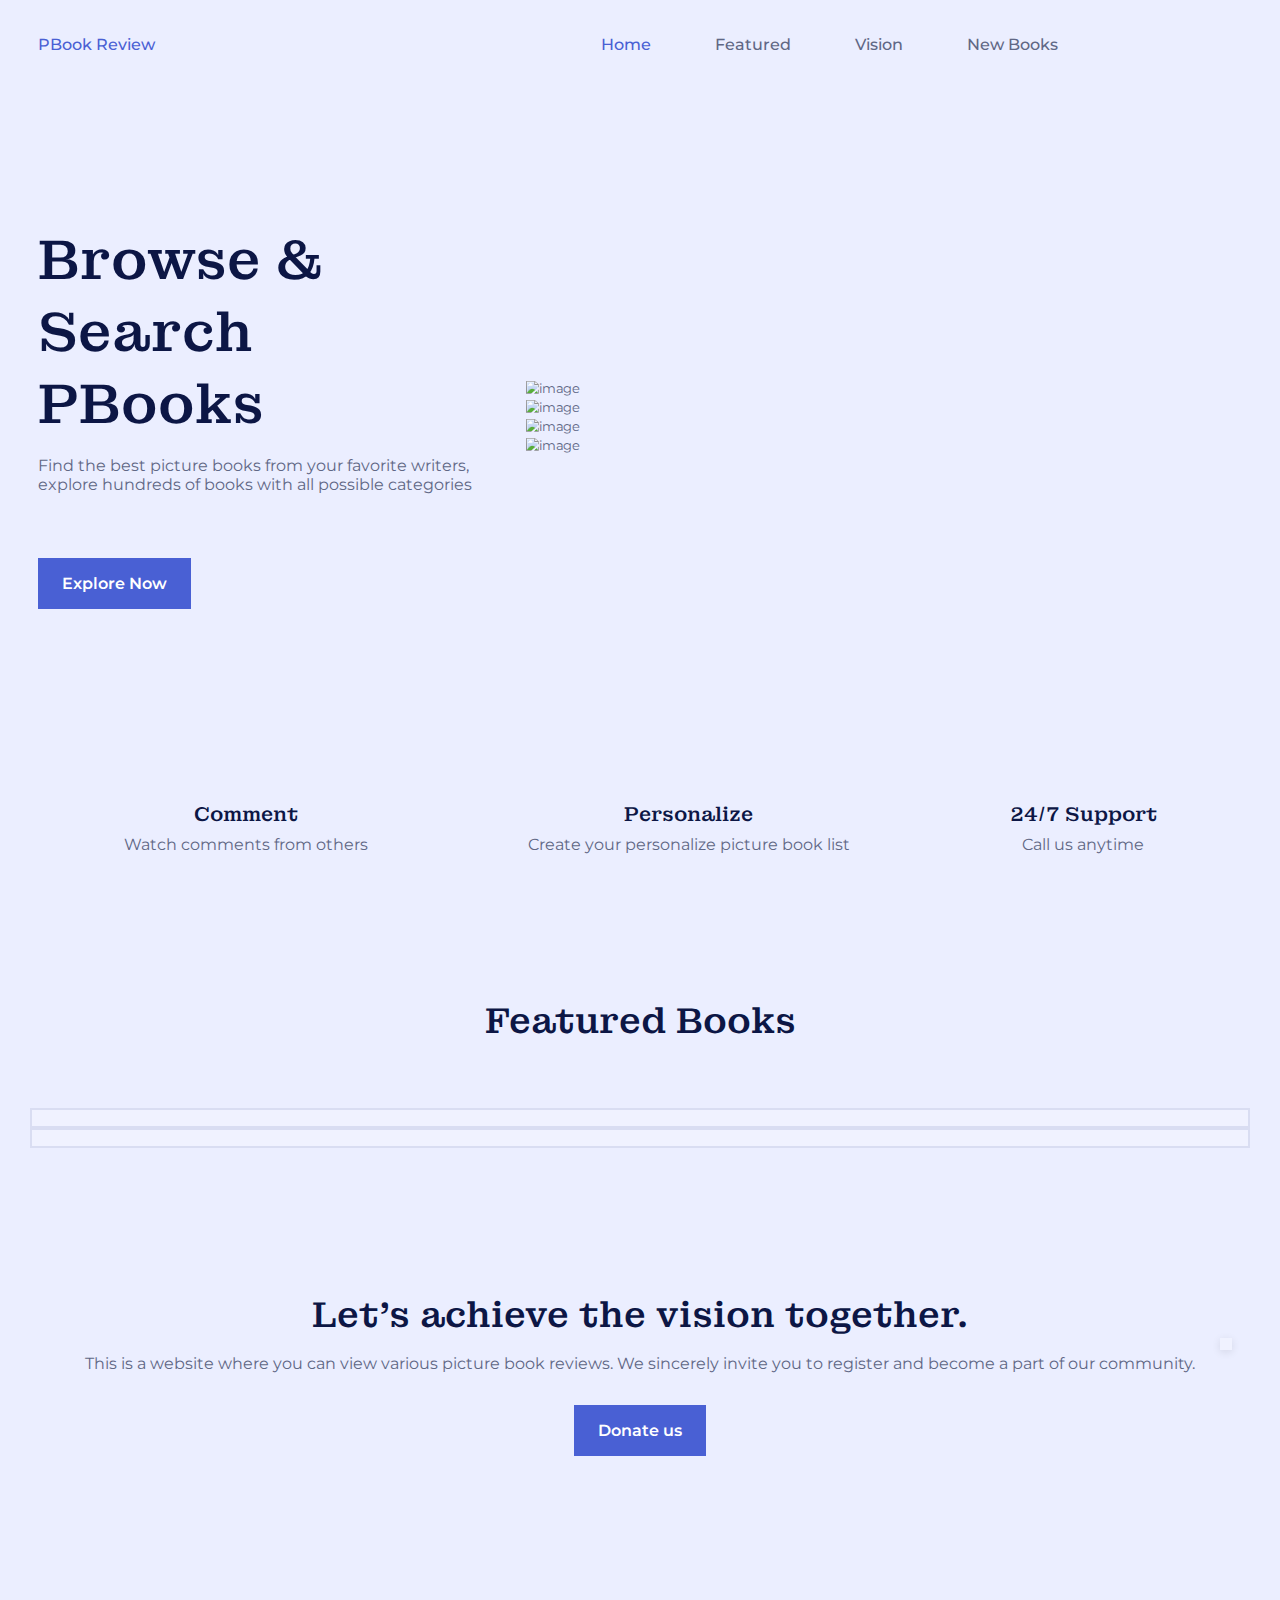
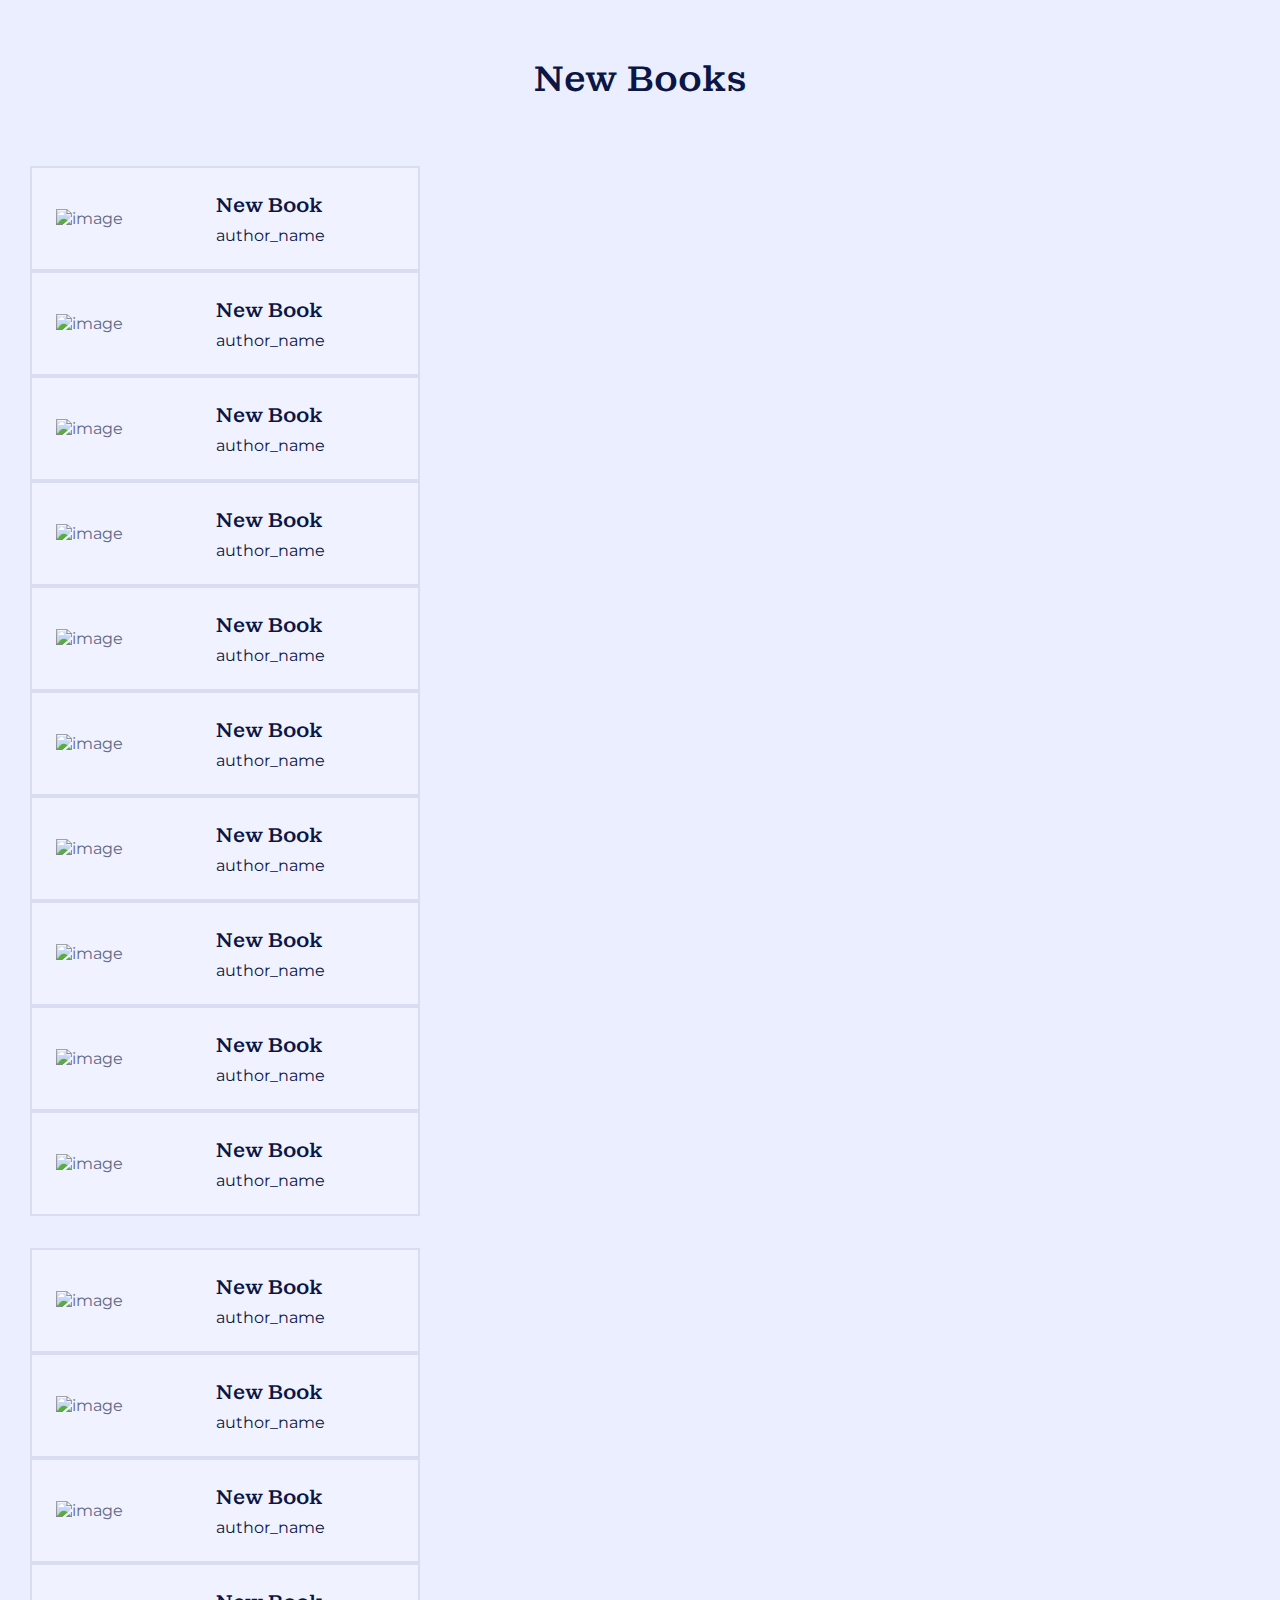
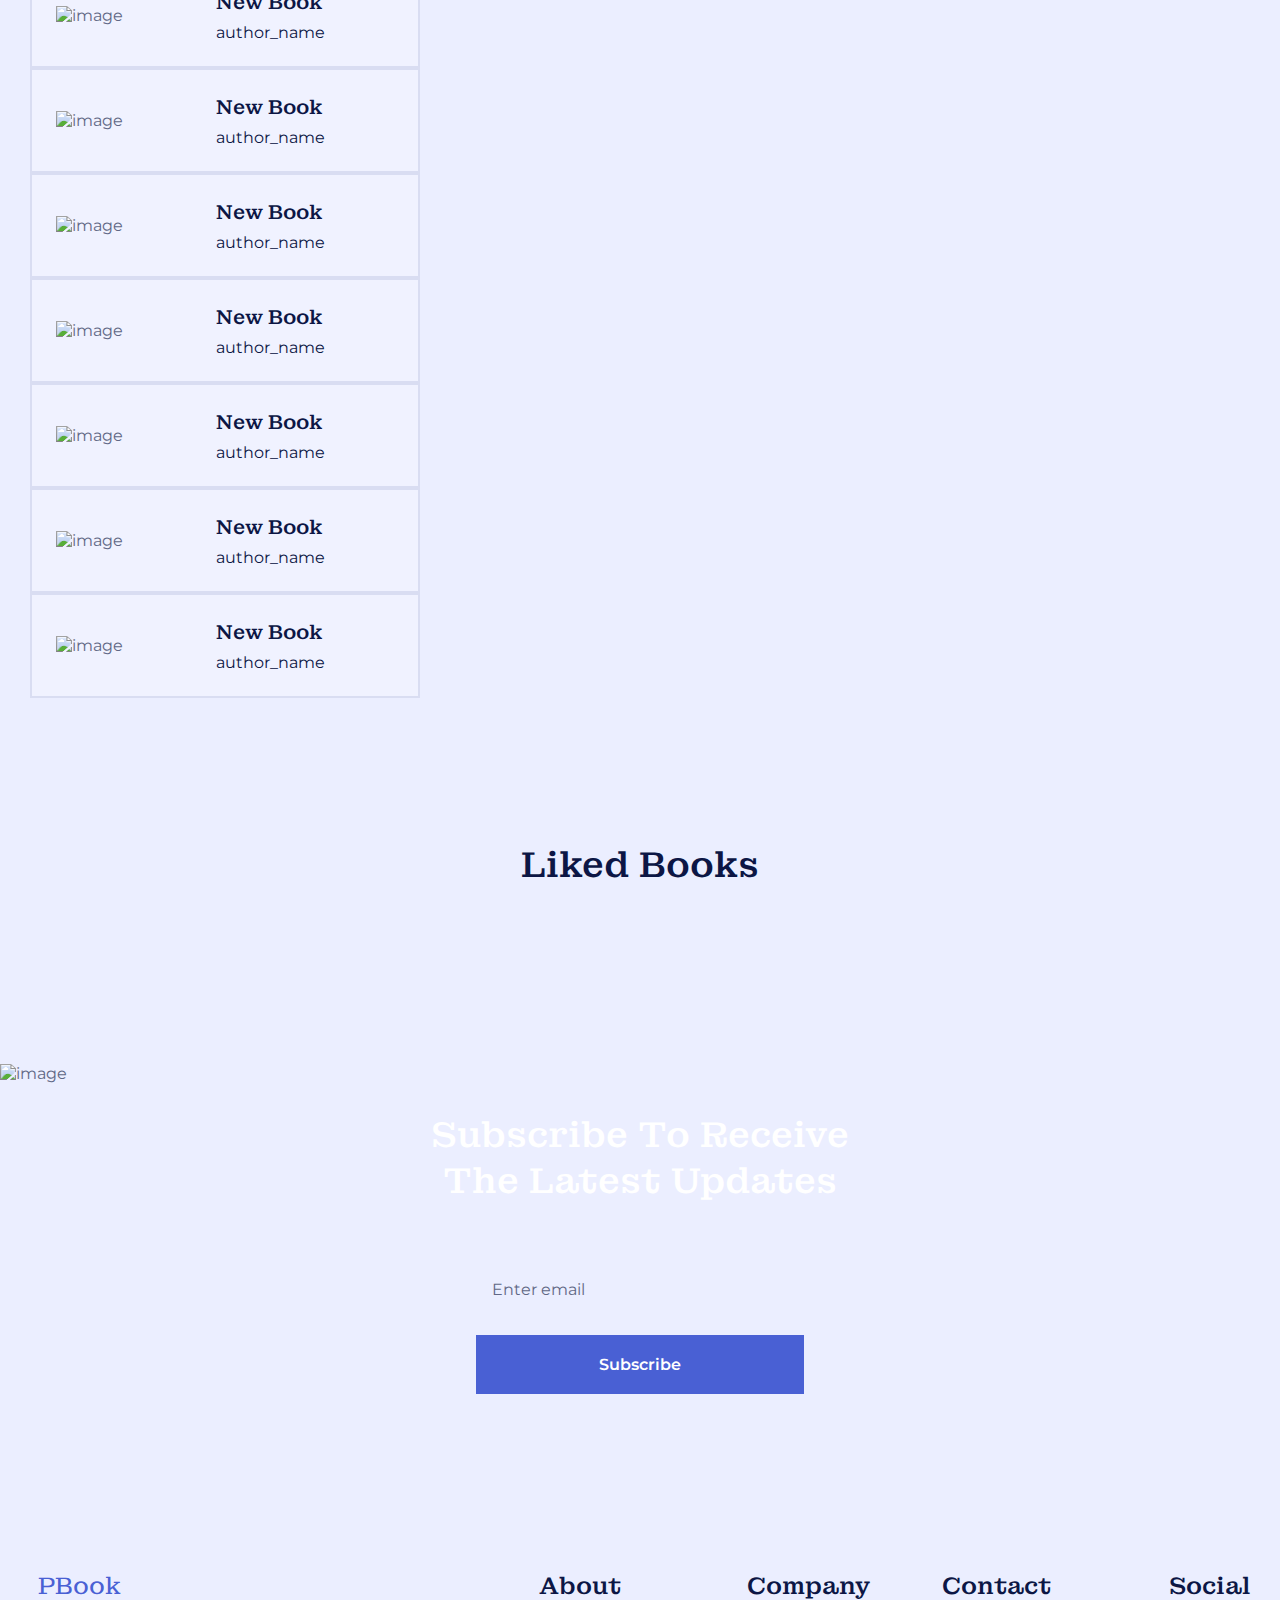
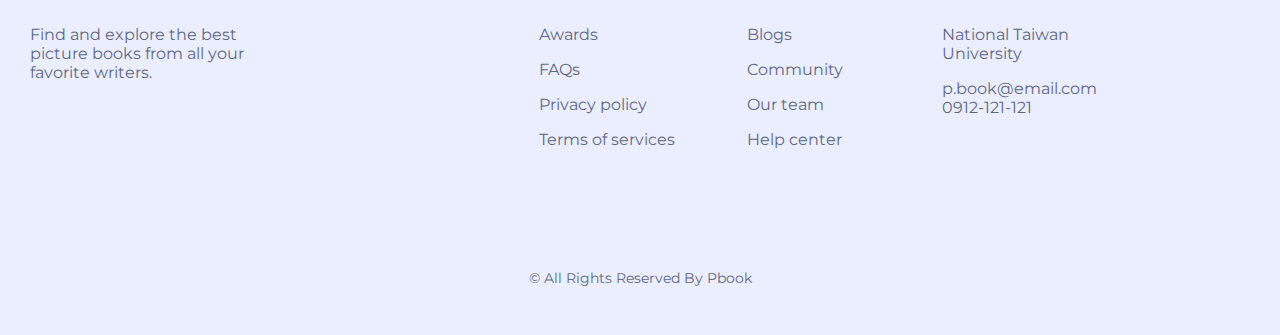
==== responsive-book-website/assets/index.html @ 1d92b0be "add see more function and update user greeting" ====
<!DOCTYPE html>
   <html lang="en">
   <head>
      <meta charset="UTF-8">
      <meta name="viewport" content="width=device-width, initial-scale=1.0">

      <!--=============== FAVICON ===============-->
      <link rel="shortcut icon" href="img/favicon.png" type="image/x-icon">

      <!--=============== REMIXICONS ===============-->
      <link rel="stylesheet" href="https://cdnjs.cloudflare.com/ajax/libs/remixicon/3.5.0/remixicon.css">

      <!--=============== SWIPER CSS ===============-->
      <link rel="stylesheet" href="css/swiper-bundle.min.css">

      <!--=============== CSS ===============-->
      <link rel="stylesheet" href="css/styles.css">

      <title>Responsive book website - Bedimcode</title>
   </head>
   <body>
      <!--==================== HEADER ====================-->
      <header class="header" id="header">
         <nav class="nav container">
            <a href="#" class="nav__logo">
               <i class="ri-book-3-line"></i> PBook Review
            </a>
            
            <div class="nav__menu">
               <ul class="nav__list">
                  <li class="nav__item">
                     <a href="#home" class="nav__link active-link">
                        <i class="ri-home-line"></i>
                        <span>Home</span>
                     </a>
                  </li>

                  <li class="nav__item">
                     <a href="#featured" class="nav__link">
                        <i class="ri-book-3-line"></i>
                        <span>Featured</span>
                     </a>
                  </li>

                  <li class="nav__item">
                     <a href="#invite" class="nav__link">
                        <i class="ri-price-tag-3-line"></i>
                        <span>Vision</span>
                     </a>
                  </li>

                  <li class="nav__item">
                     <a href="#new" class="nav__link">
                        <i class="ri-bookmark-line"></i>
                        <span>New Books</span>
                     </a>
                  </li>

                  <li class="nav__item">
                     <!-- <a href="#testimonial" class="nav__link">
                        <i class="ri-message-3-line"></i>
                        <span>Testimonial</span>
                     </a> -->
                  </li>
               </ul>
            </div>

            <div class="nav__actions">
               <!-- Search button -->
               <i class="ri-search-line search-button" id="search-button"></i>
               
               <!-- Login button -->
               <i class="ri-user-line login-button" id="login-button"></i>

                <!-- Display username here -->
                <span id="user-greeting"></span>  <!-- 新增的部分 -->

               <!-- 登出按鈕，初始隱藏 -->
               <button id="logout-button" class="logout-button" style="display: none;">Logout</button>

               <!-- Theme button -->
               <i class="ri-moon-line change-theme" id="theme-button"></i>

               <!-- Like button -->
               <i class="ri-heart-line like-button" id="like-button"></i>
            </div>
         </nav>
      </header>

      <!--==================== SEARCH ====================-->
      <div class="search" id="search-content">
         <form action="" class="search__form">
            <i class="ri-search-line search__icon"></i>
            <input type="search" placeholder="What are you looking for?" class="search__input">
         </form>

         <i class="ri-close-line search__close" id="search-close"></i>
      </div>

      <!--==================== LOGIN ====================-->
      <div class="login grid" id="login-content">
         <form action="" class="login__form grid" id="login-form">
             <h3 class="login__title">Log In</h3>
           
             <div class="login__group grid">
                 <div>
                     <label for="login-email" class="login__label">Email</label>
                     <input type="email" placeholder="Write your email" id="login-email" class="login__input" required>
                 </div>
                 
                 <div>
                     <label for="login-pass" class="login__label">Password</label>
                     <input type="password" placeholder="Enter your password" id="login-pass" class="login__input" required>
                 </div>
             </div>
     
             <div>
                 <span class="login__signup">
                     You do not have an account? <a href="#">Sign up</a>
                 </span>
     
                 <a href="#" class="login__forgot">
                     You forgot your password
                 </a>
     
                 <button type="submit" class="login__button button">Log In</button>
             </div>
         </form>
     
         <i class="ri-close-line login__close" id="login-close"></i>
     </div>
     
     <!-- Success Banner -->
     <div id="success-banner" class="success-banner hidden">
         登入成功
     </div>

      <!--==================== MAIN ====================-->
      <main class="main">
         <!--==================== HOME ====================-->
         <section class="home section" id="home">
            <div class="home__container container grid">
               <div class="home__data">
                  <h1 class="home__title">
                     Browse & <br>
                     Search PBooks
                  </h1>

                  <p class="home__description">
                     Find the best picture books from your favorite 
                     writers, explore hundreds of books with all 
                     possible categories                     
                  </p>

                  <a href="#" class="button"  id="login-button2">Explore Now</a>
               </div>

               <div class="home__images">
                  <div class="home__swiper swiper">
                     <div class="swiper-wrapper">
                        <article class="home__article swiper-slide">
                           <img src="img/home-book-1.png" alt="image" class="home__img">
                        </article>

                        <article class="home__article swiper-slide">
                           <img src="img/home-book-2.png" alt="image" class="home__img">
                        </article>

                        <article class="home__article swiper-slide">
                           <img src="img/home-book-3.png" alt="image" class="home__img">
                        </article>

                        <article class="home__article swiper-slide">
                           <img src="img/home-book-4.png" alt="image" class="home__img">
                        </article>
                     </div>
                  </div>
               </div>
            </div>
         </section>

         <!--==================== SERVICES ====================-->
         <section class="services section">
            <div class="services__container container grid">
               <article class="services__card">
                  <i class="ri-team-line"></i>
                  <h3 class="services__title">Comment</h3>
                  <p class="services__description">Watch comments from others</p>
               </article>

               <article class="services__card">
                  <i class="ri-contacts-book-2-fill"></i>
                  <h3 class="services__title">Personalize</h3>
                  <p class="services__description">Create your personalize picture book list</p>
               </article>

               <article class="services__card">
                  <i class="ri-customer-service-2-line"></i>
                  <h3 class="services__title">24/7 Support</h3>
                  <p class="services__description">Call us anytime</p>
               </article>
            </div>
         </section>

          <!--==================== FEATURED ====================-->
          <section class="featured section" id="featured">
            <h2 class="section__title">
                Featured Books
            </h2>
    
            <div class="featured__container container">
                <div class="featured__swiper swiper">
                    <div class="swiper-wrapper">
                        <!-- Books will be dynamically inserted here -->
                    </div>
                </div>
                <div class="swiper-button-prev">
                  <i class="ri-arrow-left-s-line"></i>
               </div>
   
               <div class="swiper-button-next">
                  <i class="ri-arrow-right-s-line"></i>
               </div>
            </div>
        </section>
         <!--==================== invite ====================-->
         <section class="invite section" id="invite">
            <div class="invite__container container grid">
                <div class="invite__data">
                    <h2 class="invite__title section__title">
                        Let's achieve the vision together.
                    </h2>
        
                    <p class="invite__description">
                        This is a website where you can view various picture book reviews.
                        We sincerely invite you to register and become a part of our community.
                    </p>
        
                    <a href="https://buymeacoffee.com//" class="button">Donate us</a>
                </div>
        
                <div class="invite__images">
                    <img src="img/discount-book-1.png" alt="" class="invite__img-1">
                    <img src="img/discount-book-2.png" alt="" class="invite__img-2">
                </div>
            </div>
        </section>
        
        
         <!-- Book Details Modal -->
         <div id="book-details-modal" class="modal">
            <div class="modal-content">
              <span class="close" id="close-modal">&times;</span>
              <div class="modal-body">
                <img id="book-image" src="" alt="Book Image" />
                <div class="book-details">
                  <h2 id="book-title"></h2>
                  <h4 id="book-author"></h4>
                  <p id="book-summary"></p>
                  <p id="book-genre"></p>
                </div>
              </div>
            </div>
          </div>

         <!--==================== NEW BOOKS ====================-->
         <section class="new section" id="new">
            <h2 class="section__title">
               New Books
            </h2>

            <div class="new__container container">
               <div class="new__swiper swiper">
                  <div class="swiper-wrapper">
                     <a href="#" class="new__card swiper-slide">
                        <img src="img/book-1.png" alt="image" class="new__img">

                        <div>
                           <h2 class="new__title">New Book</h2>
                           <div class="new__book">
                              <span class="new__author">author_name</span>
                              <!-- <span class="new__price">$14.99</span> -->
                           </div>
   
                           <!-- <div class="new__stars"> -->
                              <!-- <i class="ri-star-fill"></i>
                              <i class="ri-star-fill"></i>
                              <i class="ri-star-fill"></i>
                              <i class="ri-star-fill"></i>
                              <i class="ri-star-half-fill"></i> -->
                           <!-- </div> -->
                        </div>
                     </a>

                     <a href="#" class="new__card swiper-slide">
                        <img src="img/book-2.png" alt="image" class="new__img">

                        <div>
                           <h2 class="new__title">New Book</h2>
                           <div class="new__book">
                              <span class="new__author">author_name</span>
                              <!-- <span class="new__price">$14.99</span> -->
                           </div>
   
                           <!-- <div class="new__stars">
                              <i class="ri-star-fill"></i>
                              <i class="ri-star-fill"></i>
                              <i class="ri-star-fill"></i>
                              <i class="ri-star-fill"></i>
                              <i class="ri-star-half-fill"></i>
                           </div> -->
                        </div>
                     </a>

                     <a href="#" class="new__card swiper-slide">
                        <img src="img/book-3.png" alt="image" class="new__img">

                        <div>
                           <h2 class="new__title">New Book</h2>
                           <div class="new__book">
                              <span class="new__author">author_name</span>
                              <!-- <span class="new__price">$14.99</span> -->
                           </div>
   
                           <!-- <div class="new__stars">
                              <i class="ri-star-fill"></i>
                              <i class="ri-star-fill"></i>
                              <i class="ri-star-fill"></i>
                              <i class="ri-star-fill"></i>
                              <i class="ri-star-half-fill"></i>
                           </div> -->
                        </div>
                     </a>

                     <a href="#" class="new__card swiper-slide">
                        <img src="img/book-4.png" alt="image" class="new__img">

                        <div>
                           <h2 class="new__title">New Book</h2>
                           <div class="new__book">
                              <span class="new__author">author_name</span>
                              <!-- <span class="new__price">$14.99</span> -->
                           </div>
   
                           <!-- <div class="new__stars">
                              <i class="ri-star-fill"></i>
                              <i class="ri-star-fill"></i>
                              <i class="ri-star-fill"></i>
                              <i class="ri-star-fill"></i>
                              <i class="ri-star-half-fill"></i>
                           </div> -->
                        </div>
                     </a>

                     <a href="#" class="new__card swiper-slide">
                        <img src="img/book-5.png" alt="image" class="new__img">

                        <div>
                           <h2 class="new__title">New Book</h2>
                           <div class="new__book">
                              <span class="new__author">author_name</span>
                              <!-- <span class="new__price">$14.99</span> -->
                           </div>
   
                           <!-- <div class="new__stars">
                              <i class="ri-star-fill"></i>
                              <i class="ri-star-fill"></i>
                              <i class="ri-star-fill"></i>
                              <i class="ri-star-fill"></i>
                              <i class="ri-star-half-fill"></i>
                           </div> -->
                        </div>
                     </a>

                     <a href="#" class="new__card swiper-slide">
                        <img src="img/book-6.png" alt="image" class="new__img">

                        <div>
                           <h2 class="new__title">New Book</h2>
                           <div class="new__book">
                              <span class="new__author">author_name</span>
                              <!-- <span class="new__price">$14.99</span> -->
                           </div>
<!--    
                           <div class="new__stars">
                              <i class="ri-star-fill"></i>
                              <i class="ri-star-fill"></i>
                              <i class="ri-star-fill"></i>
                              <i class="ri-star-fill"></i>
                              <i class="ri-star-half-fill"></i>
                           </div> -->
                        </div>
                     </a>

                     <a href="#" class="new__card swiper-slide">
                        <img src="img/book-7.png" alt="image" class="new__img">

                        <div>
                           <h2 class="new__title">New Book</h2>
                           <div class="new__book">
                              <span class="new__author">author_name</span>
                              <!-- <span class="new__price">$14.99</span> -->
                           </div>
   
                           <!-- <div class="new__stars">
                              <i class="ri-star-fill"></i>
                              <i class="ri-star-fill"></i>
                              <i class="ri-star-fill"></i>
                              <i class="ri-star-fill"></i>
                              <i class="ri-star-half-fill"></i>
                           </div> -->
                        </div>
                     </a>

                     <a href="#" class="new__card swiper-slide">
                        <img src="img/book-8.png" alt="image" class="new__img">

                        <div>
                           <h2 class="new__title">New Book</h2>
                           <div class="new__book">
                              <span class="new__author">author_name</span>
                              <!-- <span class="new__price">$14.99</span> -->
                           </div>
<!--    
                           <div class="new__stars">
                              <i class="ri-star-fill"></i>
                              <i class="ri-star-fill"></i>
                              <i class="ri-star-fill"></i>
                              <i class="ri-star-fill"></i>
                              <i class="ri-star-half-fill"></i>
                           </div> -->
                        </div>
                     </a>

                     <a href="#" class="new__card swiper-slide">
                        <img src="img/book-9.png" alt="image" class="new__img">

                        <div>
                           <h2 class="new__title">New Book</h2>
                           <div class="new__book">
                              <span class="new__author">author_name</span>
                              <!-- <span class="new__price">$14.99</span> -->
                           </div>
   
                           <!-- <div class="new__stars">
                              <i class="ri-star-fill"></i>
                              <i class="ri-star-fill"></i>
                              <i class="ri-star-fill"></i>
                              <i class="ri-star-fill"></i>
                              <i class="ri-star-half-fill"></i>
                           </div> -->
                        </div>
                     </a>

                     <a href="#" class="new__card swiper-slide">
                        <img src="img/book-10.png" alt="image" class="new__img">

                        <div>
                           <h2 class="new__title">New Book</h2>
                           <div class="new__book">
                              <span class="new__author">author_name</span>
                              <!-- <span class="new__price">$14.99</span> -->
                           </div>
   
                           <!-- <div class="new__stars">
                              <i class="ri-star-fill"></i>
                              <i class="ri-star-fill"></i>
                              <i class="ri-star-fill"></i>
                              <i class="ri-star-fill"></i>
                              <i class="ri-star-half-fill"></i>
                           </div> -->
                        </div>
                     </a>
                  </div>
               </div>

               <div class="new__swiper swiper">
                  <div class="swiper-wrapper">
                     <a href="#" class="new__card swiper-slide">
                        <img src="img/book-10.png" alt="image" class="new__img">

                        <div>
                           <h2 class="new__title">New Book</h2>
                           <div class="new__book">
                              <span class="new__author">author_name</span>
                              <!-- <span class="new__price">$14.99</span> -->
                           </div>
   
                           <!-- <div class="new__stars">
                              <i class="ri-star-fill"></i>
                              <i class="ri-star-fill"></i>
                              <i class="ri-star-fill"></i>
                              <i class="ri-star-fill"></i>
                              <i class="ri-star-half-fill"></i>
                           </div> -->
                        </div>
                     </a>

                     <a href="#" class="new__card swiper-slide">
                        <img src="img/book-9.png" alt="image" class="new__img">

                        <div>
                           <h2 class="new__title">New Book</h2>
                           <div class="new__book">
                              <span class="new__author">author_name</span>
                              <!-- <span class="new__price">$14.99</span> -->
                           </div>
   
                           <!-- <div class="new__stars">
                              <i class="ri-star-fill"></i>
                              <i class="ri-star-fill"></i>
                              <i class="ri-star-fill"></i>
                              <i class="ri-star-fill"></i>
                              <i class="ri-star-half-fill"></i>
                           </div> -->
                        </div>
                     </a>

                     <a href="#" class="new__card swiper-slide">
                        <img src="img/book-8.png" alt="image" class="new__img">

                        <div>
                           <h2 class="new__title">New Book</h2>
                           <div class="new__book">
                              <span class="new__author">author_name</span>
                              <!-- <span class="new__price">$14.99</span> -->
                           </div>
   
                           <!-- <div class="new__stars">
                              <i class="ri-star-fill"></i>
                              <i class="ri-star-fill"></i>
                              <i class="ri-star-fill"></i>
                              <i class="ri-star-fill"></i>
                              <i class="ri-star-half-fill"></i>
                           </div> -->
                        </div>
                     </a>

                     <a href="#" class="new__card swiper-slide">
                        <img src="img/book-7.png" alt="image" class="new__img">

                        <div>
                           <h2 class="new__title">New Book</h2>
                           <div class="new__book">
                              <span class="new__author">author_name</span>
                              <!-- <span class="new__price">$14.99</span> -->
                           </div>
   
                           <!-- <div class="new__stars">
                              <i class="ri-star-fill"></i>
                              <i class="ri-star-fill"></i>
                              <i class="ri-star-fill"></i>
                              <i class="ri-star-fill"></i>
                              <i class="ri-star-half-fill"></i>
                           </div> -->
                        </div>
                     </a>

                     <a href="#" class="new__card swiper-slide">
                        <img src="img/book-6.png" alt="image" class="new__img">

                        <div>
                           <h2 class="new__title">New Book</h2>
                           <div class="new__book">
                              <span class="new__author">author_name</span>
                              <!-- <span class="new__price">$14.99</span> -->
                           </div>
   
                           <!-- <div class="new__stars">
                              <i class="ri-star-fill"></i>
                              <i class="ri-star-fill"></i>
                              <i class="ri-star-fill"></i>
                              <i class="ri-star-fill"></i>
                              <i class="ri-star-half-fill"></i>
                           </div> -->
                        </div>
                     </a>

                     <a href="#" class="new__card swiper-slide">
                        <img src="img/book-5.png" alt="image" class="new__img">

                        <div>
                           <h2 class="new__title">New Book</h2>
                           <div class="new__book">
                              <span class="new__author">author_name</span>
                              <!-- <span class="new__price">$14.99</span> -->
                           </div>
   
                           <!-- <div class="new__stars">
                              <i class="ri-star-fill"></i>
                              <i class="ri-star-fill"></i>
                              <i class="ri-star-fill"></i>
                              <i class="ri-star-fill"></i>
                              <i class="ri-star-half-fill"></i>
                           </div> -->
                        </div>
                     </a>

                     <a href="#" class="new__card swiper-slide">
                        <img src="img/book-4.png" alt="image" class="new__img">

                        <div>
                           <h2 class="new__title">New Book</h2>
                           <div class="new__book">
                              <span class="new__author">author_name</span>
                              <!-- <span class="new__price">$14.99</span> -->
                           </div>
   
                           <!-- <div class="new__stars">
                              <i class="ri-star-fill"></i>
                              <i class="ri-star-fill"></i>
                              <i class="ri-star-fill"></i>
                              <i class="ri-star-fill"></i>
                              <i class="ri-star-half-fill"></i>
                           </div> -->
                        </div>
                     </a>

                     <a href="#" class="new__card swiper-slide">
                        <img src="img/book-3.png" alt="image" class="new__img">

                        <div>
                           <h2 class="new__title">New Book</h2>
                           <div class="new__book">
                              <span class="new__author">author_name</span>
                              <!-- <span class="new__price">$14.99</span> -->
                           </div>
   
                           <!-- <div class="new__stars">
                              <i class="ri-star-fill"></i>
                              <i class="ri-star-fill"></i>
                              <i class="ri-star-fill"></i>
                              <i class="ri-star-fill"></i>
                              <i class="ri-star-half-fill"></i>
                           </div> -->
                        </div>
                     </a>

                     <a href="#" class="new__card swiper-slide">
                        <img src="img/book-2.png" alt="image" class="new__img">

                        <div>
                           <h2 class="new__title">New Book</h2>
                           <div class="new__book">
                              <span class="new__author">author_name</span>
                              <!-- <span class="new__price">$14.99</span> -->
                           </div>
   
                           <!-- <div class="new__stars">
                              <i class="ri-star-fill"></i>
                              <i class="ri-star-fill"></i>
                              <i class="ri-star-fill"></i>
                              <i class="ri-star-fill"></i>
                              <i class="ri-star-half-fill"></i>
                           </div> -->
                        </div>
                     </a>

                     <a href="#" class="new__card swiper-slide">
                        <img src="img/book-1.png" alt="image" class="new__img">

                        <div>
                           <h2 class="new__title">New Book</h2>
                           <div class="new__book">
                              <span class="new__author">author_name</span>
                              <!-- <span class="new__price">$14.99</span> -->
                           </div>
   
                           <!-- <div class="new__stars">
                              <i class="ri-star-fill"></i>
                              <i class="ri-star-fill"></i>
                              <i class="ri-star-fill"></i>
                              <i class="ri-star-fill"></i>
                              <i class="ri-star-half-fill"></i>
                           </div> -->
                        </div>
                     </a>
                  </div>
               </div>
            </div>
         </section>

         <!--==================== LIKED BOOKS ====================-->
         <section class="liked section" id="liked-books">
            <h2 class="section__title">Liked Books</h2>
            <div id="liked-books-container">
               <!-- List of liked books will be dynamically added here -->
            </div>
         </section>

         <!--==================== JOIN ====================-->
         <section class="join section">
            <div class="join__container">
               <img src="img/join-bg.jpg" alt="image" class="join__bg">

               <div class="join__data container grid">
                  <h2 class="join__title section__title">
                     Subscribe To Receive <br>
                     The Latest Updates
                  </h2>
   
                  <form action="" class="join__form">
                     <input type="email" placeholder="Enter email" class="join__input">
                     <button type="submit" class="join__button button">Subscribe</button>
                  </form>
               </div>
            </div>
         </section>


      <!--==================== FOOTER ====================-->
      <footer class="footer">
         <div class="footer__container container grid">
            <div>
               <a href="#" class="footer__logo">
                  <i class="ri-book-3-line"></i> PBook
               </a>

               <p class="footer__description">
                  Find and explore the best <br>
                  picture books from all your <br>
                  favorite writers.
               </p>
            </div>

            <div class="footer__data grid">
               <div>
                  <h3 class="footer__title">About</h3>

                  <ul class="footer__links">
                     <li>
                        <a href="#" class="footer__link">Awards</a>
                     </li>

                     <li>
                        <a href="#" class="footer__link">FAQs</a>
                     </li>

                     <li>
                        <a href="#" class="footer__link">Privacy policy</a>
                     </li>
                     
                     <li>
                        <a href="#" class="footer__link">Terms of services</a>
                     </li>
                  </ul>
               </div>

               <div>
                  <h3 class="footer__title">Company</h3>

                  <ul class="footer__links">
                     <li>
                        <a href="#" class="footer__link">Blogs</a>
                     </li>

                     <li>
                        <a href="#" class="footer__link">Community</a>
                     </li>

                     <li>
                        <a href="#" class="footer__link">Our team</a>
                     </li>

                     <li>
                        <a href="#" class="footer__link">Help center</a>
                     </li>
                  </ul>
               </div>

               <div>
                  <h3 class="footer__title">Contact</h3>

                  <ul class="footer__links">
                     <li>
                        <address class="footer__info">
                           National Taiwan <br>
                           University
                        </address>
                     </li>

                     <li>
                        <address class="footer__info">
                           p.book@email.com <br>
                           0912-121-121
                        </address>
                     </li>
                  </ul>
               </div>

               <div>
                  <h3 class="footer__title">Social</h3>

                  <div class="footer__social">
                     <a href="https://www.facebook.com/" target="_blank" class="footer__social-link">
                        <i class="ri-facebook-circle-line"></i>
                     </a>

                     <a href="https://www.facebook.com/" target="_blank" class="footer__social-link">
                        <i class="ri-instagram-line"></i>
                     </a>

                     <a href="https://twitter.com/" target="_blank" class="footer__social-link">
                        <i class="ri-twitter-x-line"></i>
                     </a>
                  </div>
               </div>
            </div>
         </div>

         <span class="footer__copy">
            &#169; All Rights Reserved By Pbook
         </span>
      </footer>

      <!--========== SCROLL UP ==========-->
      <a href="#" class="scrollup" id="scroll-up">
         <i class="ri-arrow-up-line"></i>
      </a>

      <!--=============== SCROLLREVEAL ===============-->
      <script src="js/scrollreveal.min.js"></script>

      <!--=============== SWIPER JS ===============-->
      <script src="js/swiper-bundle.min.js"></script>

      <!--=============== MAIN JS ===============-->
      <script src="js/main.js"></script>
   </body>
</html>
---- responsive-book-website/assets/css/styles.css ----
/*=============== GOOGLE FONTS ===============*/
@import url("https://fonts.googleapis.com/css2?family=Montagu+Slab:wght@500&family=Montserrat:wght@400;500;600&display=swap");

/*=============== VARIABLES CSS ===============*/
:root {
  --header-height: 3.5rem;

  /*========== Colors ==========*/
  /*Color mode HSL(hue, saturation, lightness)*/
  --first-color: hsl(230, 62%, 56%);
  --title-color: hsl(230, 70%, 16%);
  --text-color: hsl(230, 16%, 45%);
  --border-color: hsl(230, 50%, 90%);
  --white-color: hsl(0, 0%, 100%);
  --body-color: hsl(230, 100%, 96%);
  --container-color: hsl(230, 100%, 97%);

  /*========== Font and typography ==========*/
  /*.5rem = 8px | 1rem = 16px ...*/
  --body-font: "Montserrat", sans-serif;
  --second-font: "Montagu Slab", serif;
  --biggest-font-size: 2rem;
  --h1-font-size: 1.5rem;
  --h2-font-size: 1.25rem;
  --h3-font-size: 1rem;
  --normal-font-size: .938rem;
  --small-font-size: .813rem;
  --smaller-font-size: .75rem;

  /*========== Font weight ==========*/
  --font-regular: 400;
  --font-medium: 500;
  --font-semi-bold: 600;

  /*========== z index ==========*/
  --z-tooltip: 10;
  --z-fixed: 100;
}

/*========== Responsive typography ==========*/
@media screen and (min-width: 1150px) {
  :root {
    --biggest-font-size: 3.5rem;
    --h1-font-size: 2.25rem;
    --h2-font-size: 1.5rem;
    --h3-font-size: 1.25rem;
    --normal-font-size: 1rem;
    --small-font-size: .875rem;
    --smaller-font-size: .813rem;
  }
}

/*=============== BASE ===============*/
* {
  box-sizing: border-box;
  padding: 0;
  margin: 0;
}

html {
  scroll-behavior: smooth;
}

body,
input,
button {
  font-family: var(--body-font);
  font-size: var(--normal-font-size);
}

body {
  background-color: var(--body-color);
  color: var(--text-color);
  transition: background-color .4s;
}

input,
button {
  border: none;
  outline: none;
}

h1, h2, h3, h4 {
  color: var(--title-color);
  font-family: var(--second-font);
  font-weight: var(--font-medium);
}

ul {
  list-style: none;
}

a {
  text-decoration: none;
}

img {
  display: block;
  max-width: 100%;
  height: auto;
}

/*=============== THEME ===============*/
/*========== Variables Dark theme ==========*/
body.dark-theme {
  --title-color: hsl(230, 48%, 85%);
  --text-color: hsl(230, 16%, 70%);
  --border-color: hsl(230, 12%, 18%);
  --body-color: hsl(230, 12%, 8%);
  --container-color: hsl(230, 12%, 12%);
}

/*========== 
	Color changes in some parts of 
	the website, in dark theme
==========*/
.dark-theme .shadow-header{
  box-shadow: 0 2px 16px hsla(0, 0%, 0%, .4);
}

.dark-theme .nav__menu {
  box-shadow: 0 -8px 32px hsla(0, 0%, 0%, .4);
}

.dark-theme .scrollup {
  box-shadow: 0 2px 8px hsla(0, 0%, 0%, .4);
}

.dark-theme .search,
.dark-theme .login {
  background-color: hsla(230, 12%, 8%, .6);
}

.dark-theme::-webkit-scrollbar {
  background-color: hsl(230, 16%, 15%);
}

.dark-theme::-webkit-scrollbar-thumb {
  background-color: hsl(230, 16%, 25%);
}

.dark-theme::-webkit-scrollbar-thumb:hover {
  background-color: hsl(230, 16%, 35%);
}

/*=============== REUSABLE CSS CLASSES ===============*/
.container {
  max-width: 1220px;
  margin-inline: 1.5rem;
}

.grid {
  display: grid;
  gap: 1.5rem;
}

.section {
  padding-block: 5rem 1rem;
}

.section__title {
  text-align: center;
  font-size: var(--h1-font-size);
  font-family: var(--second-font);
  margin-bottom: 2rem;
}

.main {
  overflow: hidden; /* For animation ScrollReveal */
}

/*=============== HEADER & NAV ===============*/
.header {
  position: fixed;
  top: 0;
  left: 0;
  width: 100%;
  background-color: var(--body-color);
  z-index: var(--z-fixed);
  transition: box-shadow .4s, background-color .4s;
}

.nav {
  height: var(--header-height);
  display: flex;
  justify-content: space-between;
  align-items: center;
}

.nav__logo {
  display: inline-flex;
  align-items: center;
  column-gap: .5rem;
  color: var(--first-color);
  font-weight: var(--font-medium);
}
.nav__logo i {
  font-size: 1.25rem;
}

/* Navigation for mobile devices */
@media screen and (max-width: 1150px) {
  .nav__menu {
    position: fixed;
    bottom: 0;
    left: 0;
    right: 0;
    width: 100%;
    background-color: var(--container-color);
    box-shadow: 0 -8px 32px hsla(0, 0%, 0%, .1);
    padding: 1.25rem 4rem;
    transition: background-color .4s;
  }
}

.nav__list {
  display: flex;
  justify-content: space-between;
}

.nav__link {
  color: var(--text-color);
  transition: color .4s;
}

.nav__link span {
  display: none;
}

.nav__link i {
  font-size: 1.25rem;
}

.nav__link:hover {
  color: var(--first-color);
}

.nav__actions {
  display: flex;
  align-items: center;
  column-gap: 1rem;
}

.nav__actions i {
  font-size: 1.25rem;
  color: var(--title-color);
  cursor: pointer;
  transition: color .4s;
}

.nav__actions i:hover {
  color: var(--first-color);
}

/* Add shadow header */
.shadow-header {
  box-shadow: 0 2px 16px hsla(0, 0%, 0%, .1);
}

/* Active link */
.active-link {
  color: var(--first-color);
}

/*=============== SEARCH ===============*/
.search {
  position: fixed;
  top: -100%;
  left: 0;
  width: 100%;
  height: 100%;
  z-index: var(--z-fixed);
  background-color: hsla(230, 62%, 96%, .6);
  backdrop-filter: blur(16px);
  padding: 8rem 1.5rem;
  transition: top .4s;
}

.search__form {
  display: flex;
  align-items: center;
  column-gap: .5rem;
  background-color: var(--container-color);
  border: 2px solid var(--border-color);
  padding-inline: 1rem;
}

.search__icon {
  font-size: 1.25rem;
  color: var(--title-color);
}

.search__input {
  width: 100%;
  padding-block: 1rem;
  background-color: var(--container-color);
  color: var(--text-color);
}

.search__close {
  position: absolute;
  top: 2rem;
  right: 2rem;
  font-size: 2rem;
  color: var(--title-color);
  cursor: pointer;
}

/* Show search */
.show-search {
  top: 0;
}

/*=============== LOGIN ===============*/
.login {
  position: fixed;
  top: -100%;
  left: 0;
  width: 100%;
  height: 100%;
  z-index: var(--z-fixed);
  background-color: hsla(230, 62%, 96%, .6);
  backdrop-filter: blur(16px);
  align-items: center;
  padding: 1.5rem;
  text-align: center;
  transition: top .4s;
}

.login__form {
  background-color: var(--container-color);
  padding: 2rem 1.5rem;
  border: 2px solid var(--border-color);
  row-gap: 1.25rem;
}

.login__title {
  font-size: var(--h2-font-size);
}

.login__group {
  row-gap: 1.25rem;
}

.login__label {
  display: block;
  text-align: initial;
  color: var(--title-color);
  font-weight: var(--font-medium);
  margin-bottom: .25rem;
}

.login__input {
  width: 100%;
  background-color: var(--container-color);
  border: 2px solid var(--border-color);
  padding: 1rem;
  color: var(--text-color);
}

.login__signup, 
.login__forgot {
  display: block;
  font-size: var(--small-font-size);
}

.login__signup {
  margin-bottom: .5rem;
}

.login__signup a {
  color: var(--first-color);
  font-weight: var(--font-medium);
}

.login__forgot {
  color: var(--first-color);
  margin-bottom: 1.25rem;
}

.login__button {
  width: 100%;
  cursor: pointer;
}

.login__close {
  position: absolute;
  top: 2rem;
  right: 2rem;
  font-size: 2rem;
  color: var(--title-color);
  cursor: pointer;
}

/* Show login */
.show-login {
  top: 0;
}

.hidden {
  display: none;
}

.logout__button {
  width: 100%;
  cursor: pointer;
}

/*=============== HOME ===============*/
.home__swiper {
  margin: initial;
}

.home__container {
  padding-top: 2rem;
  row-gap: 2.5rem;
}

.home__data {
  text-align: center;
}

.home__title {
  font-size: var(--biggest-font-size);
  margin-bottom: 1rem;
}

.home__description {
  margin-bottom: 2rem;
}

.home__images {
  display: grid;
}

.home__article, 
.home__img {
  width: 220px;
  transition: scale .4s;
}

.home__article {
  scale: .8;
}

/* Swiper class */
.swiper-slide-active,
.swiper-slide-duplicate-active {
  scale: 1;
}

/*=============== BUTTON ===============*/
.button {
  display: inline-block;
  background-color: var(--first-color);
  color: var(--white-color);
  font-weight: var(--font-semi-bold);
  padding: 1rem 1.5rem;
  transition: box-shadow .4s;
}

.button:hover {
  box-shadow: 0 4px 32px hsla(230, 72%, 32%, .4);
}

.heart-button i.ri-heart-fill {
  color: red; /* 調整深色愛心的顏色 */
}

/*=============== SERVICES ===============*/
.services__container {
  row-gap: 3rem;
}

.services__card {
  text-align: center;
}

.services__card i {
  display: block;
  font-size: 3rem;
  color: var(--first-color);
  margin-bottom: 1rem;
}

.services__title {
  font-size: var(--h3-font-size);
  margin-bottom: .5rem;
}

/*=============== FEATURED ===============*/
.featured__card {
  position: relative;
  text-align: center;
  background-color: var(--container-color);
  padding: 2rem;
  overflow: hidden;
  border: 2px solid var(--border-color);
  transition: border .4s, background-color .4s;
}

.featured__img {
  width: 150px;
  margin: 0 auto .75rem;
}

.modal {
  display: none; /* 初始隐藏 */
  position: fixed;
  top: 0;
  left: 0;
  width: 100%;
  height: 100%;
  background-color: rgba(0, 0, 0, 0.7); /* 半透明背景 */
  justify-content: center;
  align-items: center;
  z-index: 1000; /* 保证在最上层 */
}

.modal img {
  max-width: 80%;
  max-height: 80%;
  border-radius: 10px;
}

.modal.active {
  display: flex; /* 显示并居中对齐 */
}


.featured__title {
  font-size: var(--h2-font-size);
  margin-bottom: .5rem;
}

.featured__prices {
  display: flex;
  justify-content: center;
  align-items: center;
  column-gap: .75rem;
  margin-bottom: 1.25rem;
}

.author_block {
  color: var(--title-color);
}

.featured__price {
  font-size: var(--small-font-size);
  text-decoration: line-through;
}

.featured__card .button {
  cursor: pointer;
}

.featured__actions {
  display: inline-flex;
  flex-direction: column;
  row-gap: .75rem;
  position: absolute;
  top: 2rem;
  right: -1.5rem;
  transition: right .4s;
}

.featured__actions button {
  background: none;
  font-size: 1.25rem;
  color: var(--first-color);
  cursor: pointer;
}

.featured__card:hover .featured__actions {
  right: 1.5rem;
}

.featured__card {
  width: 300px; /* Set the width of the cards */
  height: 550px; /* Set the height of the cards */
  margin: 5px; /* Spacing between cards */
  box-shadow: 0 4px 8px rgba(0,0,0,0.1); /* Optional: Adds shadow for depth */
  display: inline-block; /* This makes it so cards sit in a row */
  position: relative; /* Needed for positioning inner elements absolutely */
  overflow: hidden; /* Keeps all content within the boundaries of the card */
  border-radius: 10px; /* Optional: Rounds the corners of the card */
  background-color: #fff; /* Background color of the card */
}

/* Swiper class */
.swiper-button-prev::after,
.swiper-button-next::after {
  content: "";
}

.swiper-button-prev,
.swiper-button-next {
  width: initial;
  height: initial;
  background-color: var(--container-color);
  border: 2px solid var(--border-color);
  padding: .5rem;
  font-size: 1.5rem;
  color: var(--first-color);
  transition: border .4s, background-color .4s;
}

/*=============== Invite ===============*/
.invite__container {
  row-gap: 3.5rem;
}

.invite__data {
  text-align: center;
}

.invite__title {
  margin-bottom: 1rem;
}

.invite__description {
  margin-bottom: 2rem;
}

.invite__images {
  display: flex;
  justify-content: center;
}

.invite__img-1, 
.invite__img-2 {
  width: 170px;
}

.invite__img-1 {
  transform: translateX(1rem) rotate(-10deg);
}

.invite__img-2 {
  transform: translateX(-1rem) rotate(10deg);
}

/*=============== NEW ===============*/
.new__card {
  display: flex;
  align-items: center;
  column-gap: 2.5rem;
  background-color: var(--container-color);
  padding: 1.5rem 1rem;
  color: var(--text-color);
  border: 2px solid var(--border-color);
  transition: border .4s, background-color .4s;
}

.new__card:hover {
  border: 2px solid var(--text-color);
}

.new__img {
  width: 100px;
}

.new__title {
  font-size: var(--h2-font-size);
  margin-bottom: .5rem;
}

.new_book {
  display: flex;
  align-items: center;
  column-gap: .75rem;
  margin-bottom: .75rem;
}

.new__author {
  color: var(--title-color);
}

/* .new__price {
  font-size: var(--small-font-size);
  text-decoration: line-through;
} */

.new__stars {
  color: var(--first-color);
}

.new__swiper:nth-child(1) {
  margin-bottom: 2rem;
}

/*=============== JOIN ===============*/
.join__container {
  position: relative;
  padding-block: 3rem;
}

.join__bg {
  position: absolute;
  top: 0;
  left: 0;
  width: 100%;
  height: 100%;
  object-fit: cover;
  object-position: center;
}

.join__data {
  position: relative;
}

.join__title {
  color: var(--white-color);
}

.join__form {
  display: grid;
  row-gap: 1rem;
}

.join__input {
  padding: 1.25rem 1rem;
  background-color: var(--body-color);
  color: var(--title-color);
  transition: background-color .4s;
}

.join__input::placeholder {
  color: var(--text-color);
}

.join__button {
  padding-block: 1.25rem;
  cursor: pointer;
}

/*=============== TESTIMONIAL ===============*/
.testimonial__card {
  text-align: center;
  background-color: var(--container-color);
  padding: 2rem 3rem 2.5rem;
  border: 2px solid var(--border-color);
  transition: border .4s, background-color .4s;
}

.testimonial__img {
  width: 100px;
  border-radius: 50%;
  margin: 0 auto 1.5rem;
}

.testimonial__title {
  font-size: var(--h2-font-size);
  margin-bottom: .75rem;
}

.testimonial__description {
  font-size: var(--small-font-size);
  margin-bottom: 1.25rem;
}

.testimonial__stars {
  color: var(--first-color);
}

/*=============== FOOTER ===============*/
.footer {
  padding-block: 4rem 6rem;
}

.footer__container {
  row-gap: 3rem;
}

.footer__logo {
  display: inline-flex;
  align-items: center;
  column-gap: .5rem;
  color: var(--first-color);
  font-size: var(--h3-font-size);
  font-family: var(--second-font);
  margin-bottom: 1.25rem;
}

.footer__logo i {
  font-size: 1.25rem;
}

.footer__data {
  grid-template-columns: repeat(2, max-content);
  gap: 3rem 2rem;
}

.footer__title {
  font-size: var(--h3-font-size);
  margin-bottom: 1.25rem;
}

.footer__links {
  display: grid;
  row-gap: .5rem;
}

.footer__link {
  color: var(--text-color);
  transition: color .4s;
}

.footer__link:hover {
  color: var(--first-color);
}

.footer__info {
  font-style: normal;
}

.footer__social {
  display: flex;
  column-gap: 1.25rem;
}

.footer__social-link {
  font-size: 1.25rem;
  color: var(--first-color);
}

.footer__copy {
  display: block;
  margin-top: 5rem;
  text-align: center;
  font-size: var(--small-font-size);
}

/*=============== SCROLL BAR ===============*/
::-webkit-scrollbar {
  width: .6rem;
  border-radius: .5rem;
  background-color: hsl(230, 16%, 85%);
}

::-webkit-scrollbar-thumb {
  background-color: hsl(230, 16%, 65%);
  border-radius: .5rem;
}

::-webkit-scrollbar-thumb:hover {
  background-color: hsl(230, 16%, 55%);
}

/*=============== SCROLL UP ===============*/
.scrollup {
  position: fixed;
  right: 1rem;
  bottom: -50%;
  background-color: var(--container-color);
  box-shadow: 0 2px 8px hsla(0, 0%, 0%, .1);
  display: inline-flex;
  padding: 6px;
  font-size: 1.25rem;
  color: var(--title-color);
  z-index: var(--z-tooltip);
  transition: bottom .4s, transform .4s, background-color .4s;
}

.scrollup:hover {
  transform: translateY(-.5rem);
}

/* Show Scroll Up */
.show-scroll {
  bottom: 6rem;
}

/*=============== MODAL STYLES ===============*/
.modal {
  display: none;
  position: fixed;
  z-index: 1;
  padding-top: 60px;
  left: 0;
  top: 0;
  width: 100%;
  height: 100%;
  overflow: auto;
  background-color: rgb(0, 0, 0);
  background-color: rgba(0, 0, 0, 0.4);
}

.modal-content {
  background-color: #fefefe;
  margin: auto;
  padding: 20px;
  border: 1px solid #888;
  width: 80%;
  max-width: 700px;
  border-radius: 10px;
}

.close {
  color: #aaa;
  float: right;
  font-size: 28px;
  font-weight: bold;
}

.close:hover,
.close:focus {
  color: black;
  text-decoration: none;
  cursor: pointer;
}

.modal-body {
  display: flex;
  flex-direction: column;
  align-items: center;
}

#book-image {
  max-width: 100%;
  max-height: 400px;
  margin-bottom: 20px;
}

.book-details {
  text-align: center;
}

/*=============== BREAKPOINTS ===============*/
/* For small devices */
@media screen and (max-width: 320px) {
  .container {
    margin-inline: 1rem;
  }

  .nav__menu {
    padding-inline: 3rem;
  }

  .discount__img-1, 
  .discount__img-2 {
    width: 140px;
  }

  .new__card {
    flex-direction: column;
  }

  .testimonial__card {
    padding-inline: 1rem;
  }

  .footer__data {
    grid-template-columns: 1fr;
    row-gap: 2rem;
  }
}

/* For medium devices */
@media screen and (min-width: 450px) {
  .featured__card {
    width: 290px;
  }

  .new__card {
    width: 390px;
  }

  .testimonial__card {
    width: 320px;
  }
}

@media screen and (min-width: 576px) {
  .search__form {
    width: 500px;
    margin-inline: auto;
  }

  .login__form {
    width: 400px;
    justify-self: center;
  }

  .search__close,
  .login__close {
    width: max-content;
    top: 4rem;
    left: 0;
    right: 0;
    margin-inline: auto;
  }

  .nav__menu {
    width: 380px;
    margin-inline: auto;
  }

  .home__container,
  .discount__container {
    grid-template-columns: 420px;
    justify-content: center;
  }

  .join__form {
    width: 328px;
    justify-self: center;
  }

  .footer__data {
    grid-template-columns: repeat(3, max-content);
  }
}

@media screen and (min-width: 768px) {
  .home__container {
    grid-template-columns: 580px;
  }

  .home__data {
    width: 420px;
    justify-self: center;
  }

  .services__container {
    grid-template-columns: repeat(3, max-content);
    justify-content: center;
    column-gap: 5rem;
  }

  .footer__container {
    grid-template-columns: repeat(2, max-content);
    justify-content: space-between;
  }
}

/* For large devices */
@media screen and (min-width: 1150px) {
  .section {
    padding-block: 7rem 2rem;
  }

  .nav {
    height: calc(var(--header-height) + 2rem);
    column-gap: 4rem;
  }
  .nav__link i {
    display: none;
  }
  .nav__link span {
    display: block;
  }
  .nav__menu {
    width: initial;
    margin-inline: auto 0;
  }
  .nav__list {
    column-gap: 4rem;
  }
  .nav__link {
    font-weight: var(--font-medium);
  }

  .dark-theme .nav__menu {
    box-shadow: none;
  }

  .home__data {
    width: initial;
  }

  .services__container {
    column-gap: 10rem;
  }
  .services__card i {
    font-size: 3.5rem;
  }

  .featured__container {
    padding-top: 2rem;
  }
  .featured__title {
    font-size: var(--h3-font-size);
  }

  .discount__container {
    grid-template-columns: 615px 500px;
    justify-content: space-between;
    align-items: center;
  }
  .discount__data {
    order: 1;
  }
  .discount__data, 
  .discount__title {
    text-align: initial;
  }
  .discount__description {
    margin-bottom: 3.5rem;
  }
  .discount__img-1, 
  .discount__img-2 {
    width: 300px;
  }

  .new__container {
    padding-top: 2rem;
  }
  .new__card {
    padding: 1.5rem;
  }
  .new__img {
    width: 120px;
  }
  .new__title {
    font-size: var(--h3-font-size);
  }

  .join__bg {
    object-position: 0 -5rem;
  }

  .testimonial__container {
    padding-top: 2rem;
  }
  .testimonial__card {
    padding-inline: 2rem;
  }
  .testimonial__title {
    font-size: var(--h3-font-size);
  }
  .testimonial__description {
    font-size: var(--normal-font-size);
  }

  .footer {
    padding-block: 6rem 3rem;
  }
  .footer__data {
    grid-template-columns: repeat(4, max-content);
    column-gap: 4.5rem;
  }
  .footer__logo, 
  .footer__title {
    font-size: var(--h2-font-size);
    margin-bottom: 1.5rem;
  }
  .footer__links {
    row-gap: 1rem;
  }
  .footer__social {
    column-gap: 1.5rem;
  }
  .footer__social-link {
    font-size: 1.5rem;
  }
  .footer__copy {
    margin-top: 7.5rem;
  }

  .scrollup {
    right: 3rem;
  }
  .show-scroll {
    bottom: 3rem;
  }
}

@media screen and (min-width: 1220px) {
  .container {
    margin-inline: auto;
  }

  .home__container {
    grid-template-columns: 435px 745px;
    align-items: center;
    padding-block: 7rem 2rem;
  }
  .home__data {
    text-align: initial;
  }
  .home__description {
    margin-bottom: 4rem;
  }
  .home__article, .home__img {
    width: 290px;
  }
}
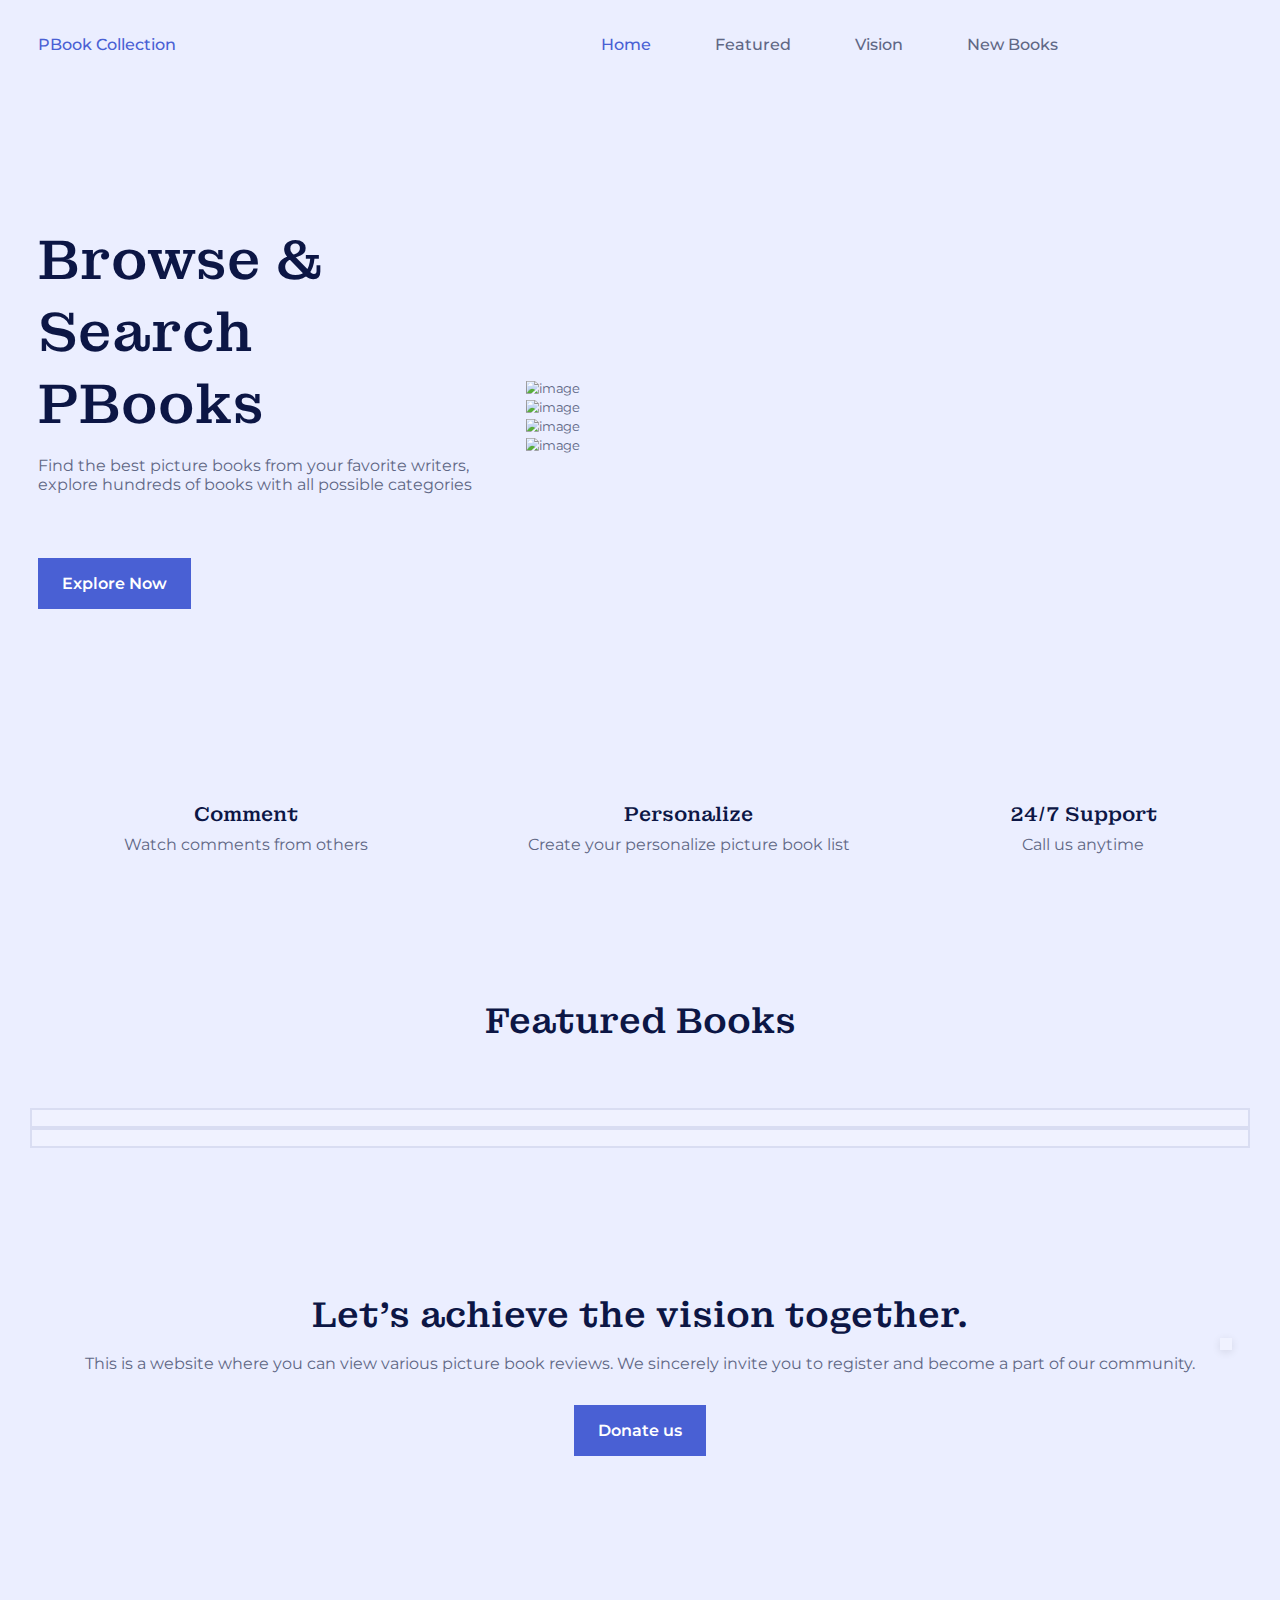
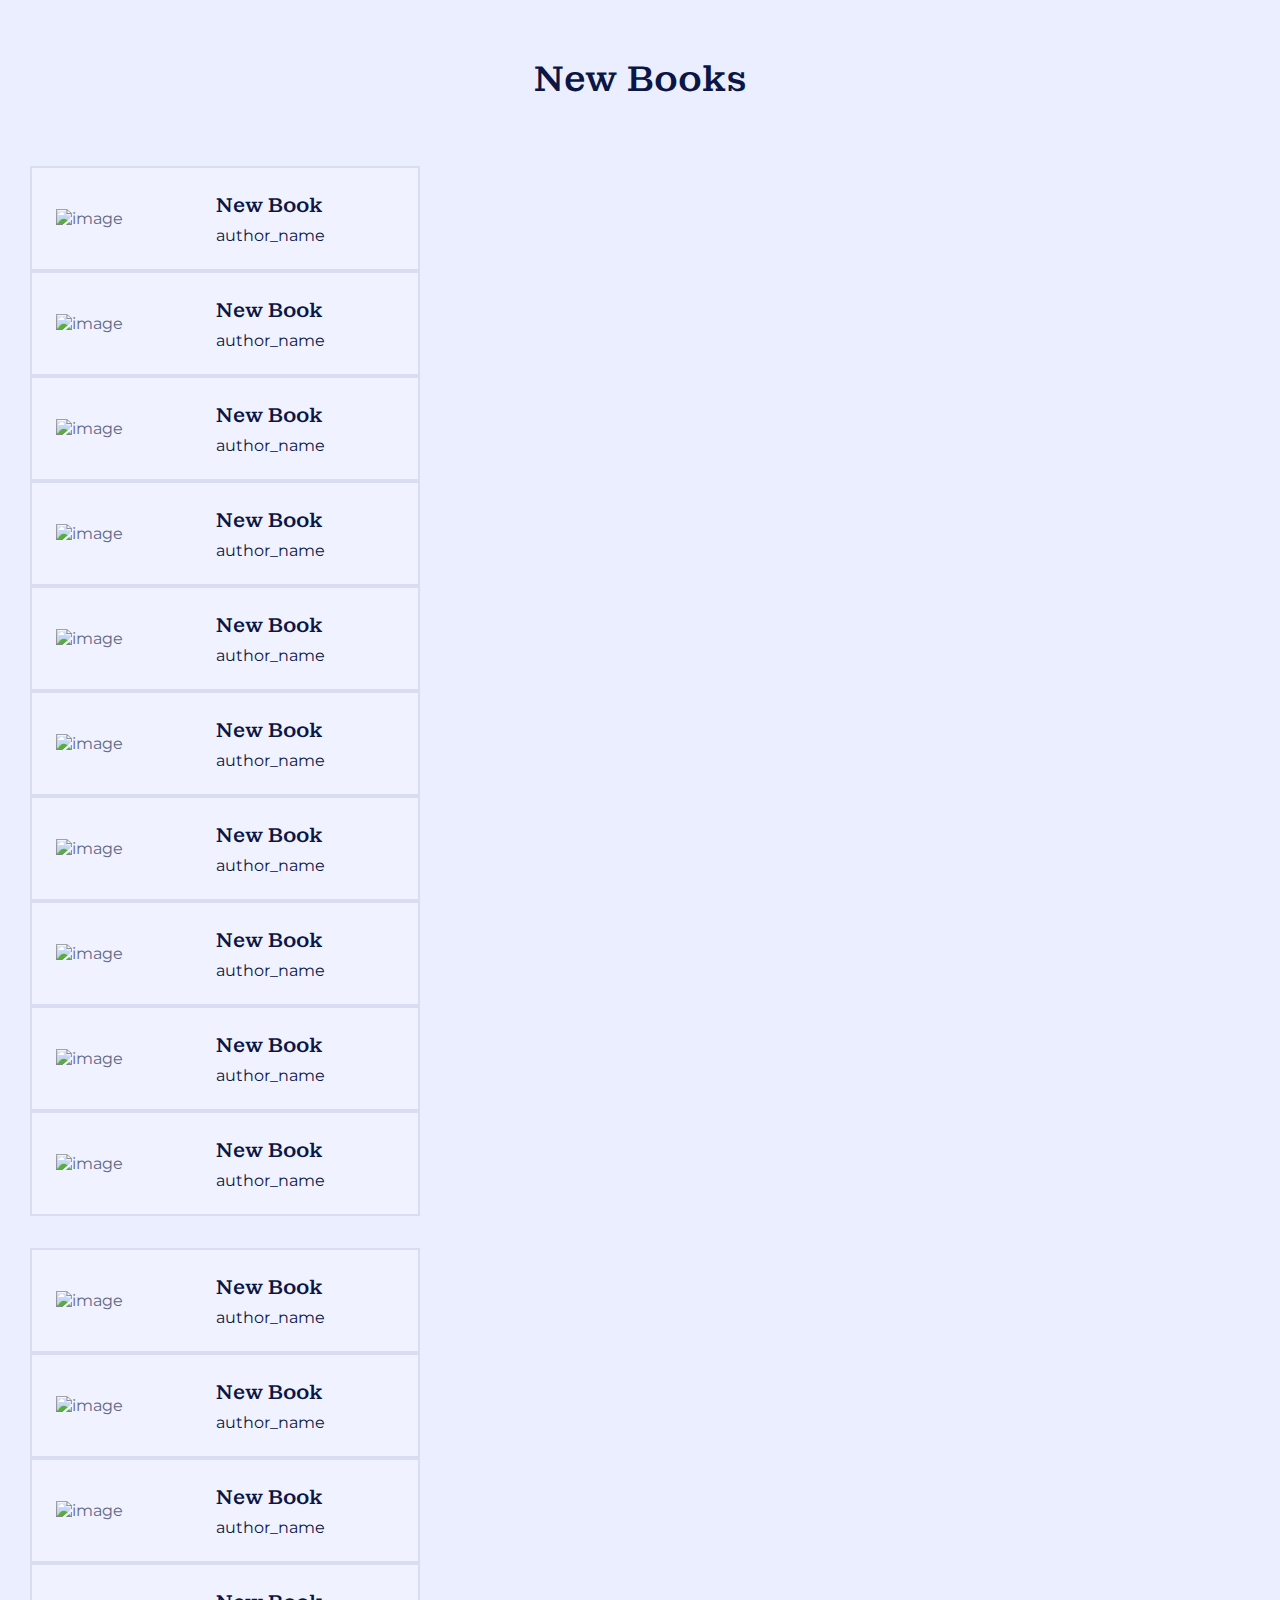
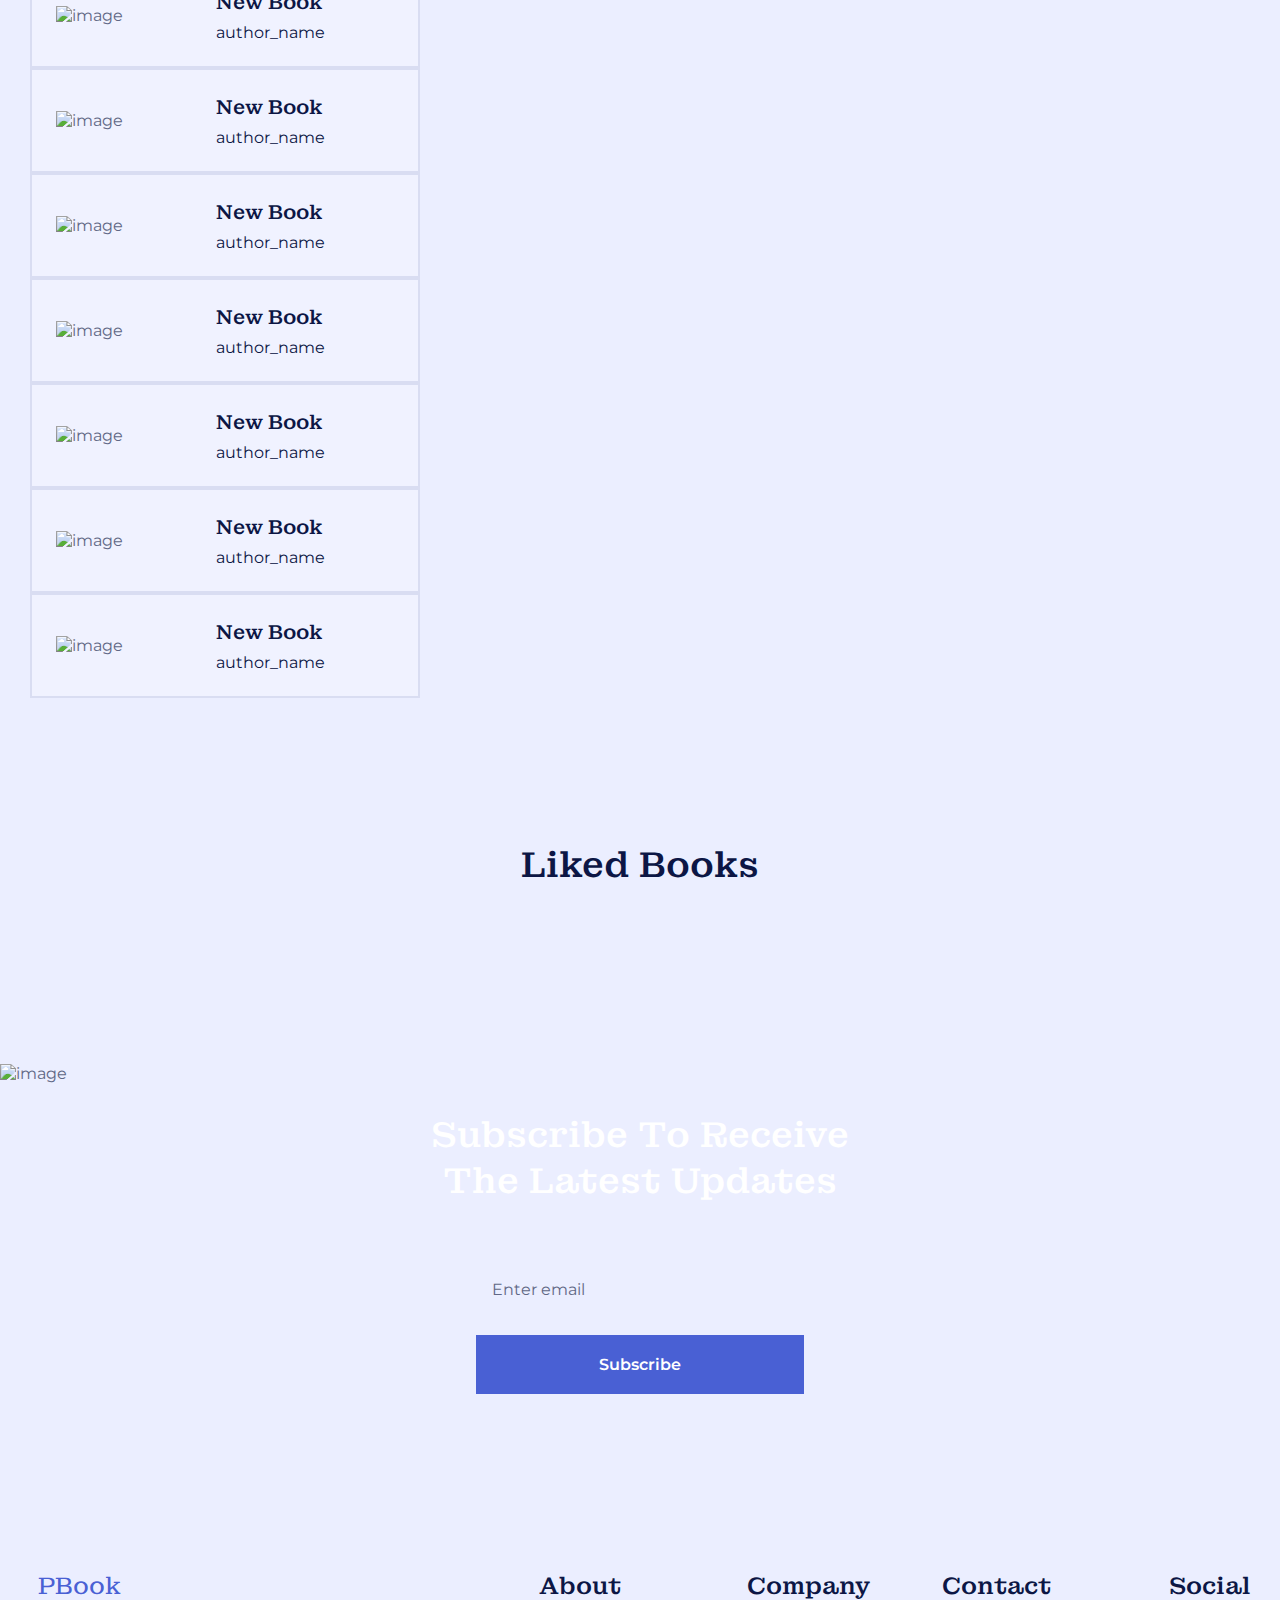
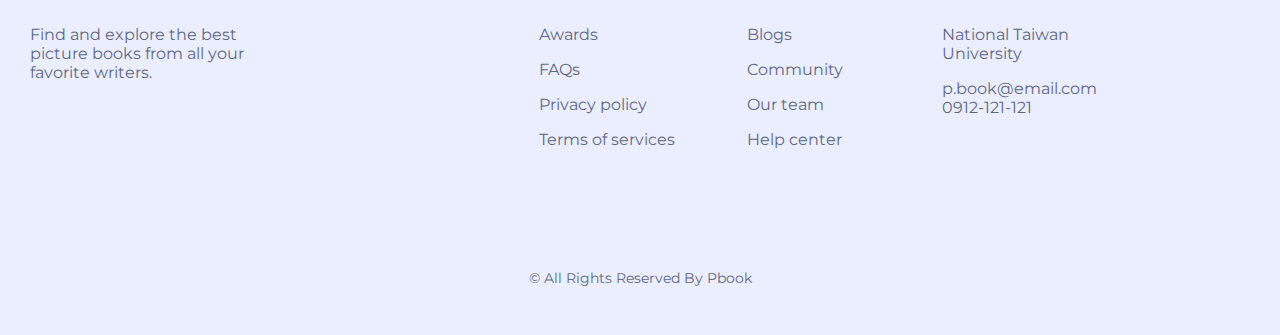
==== commit a82f7e91: "change website name" ====
--- a/responsive-book-website/assets/index.html
+++ b/responsive-book-website/assets/index.html
@@ -23,7 +23,7 @@
       <header class="header" id="header">
          <nav class="nav container">
             <a href="#" class="nav__logo">
-               <i class="ri-book-3-line"></i> PBook Review
+               <i class="ri-book-3-line"></i> PBook Collection
             </a>
             
             <div class="nav__menu">
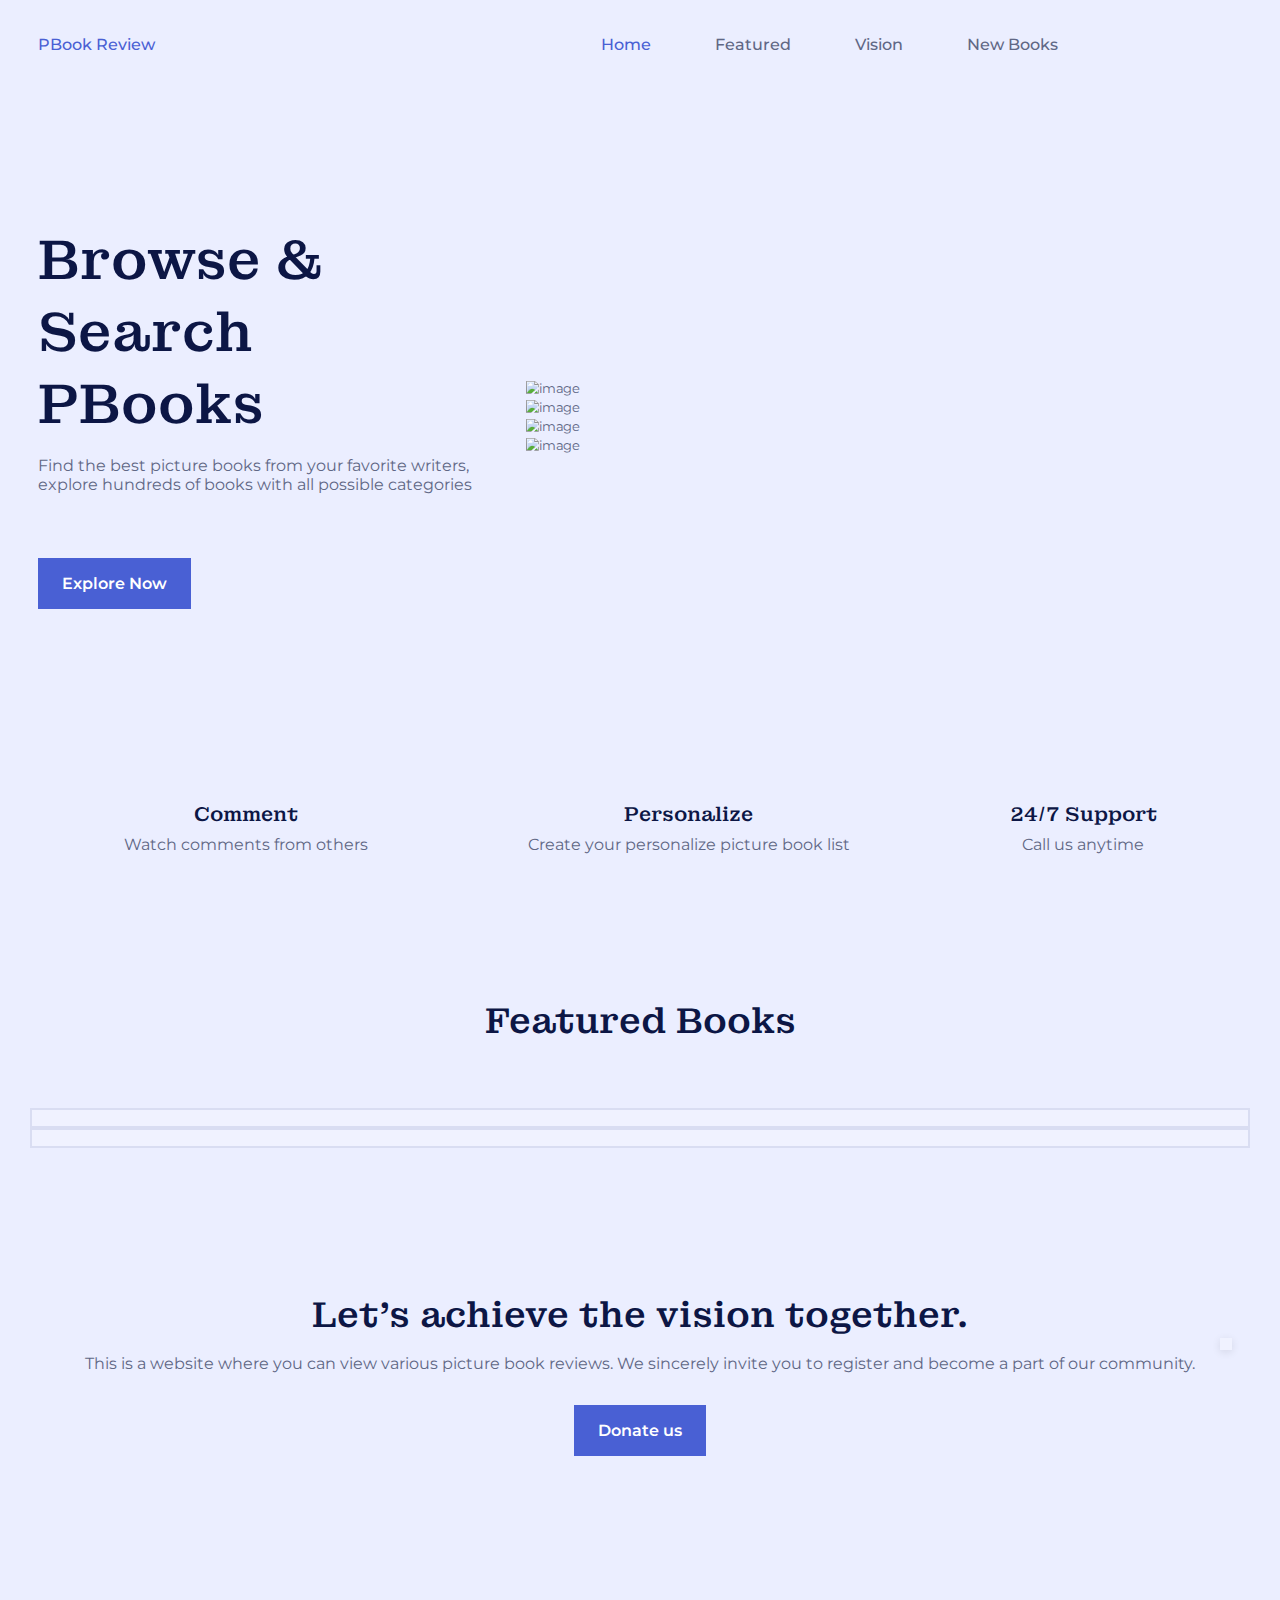
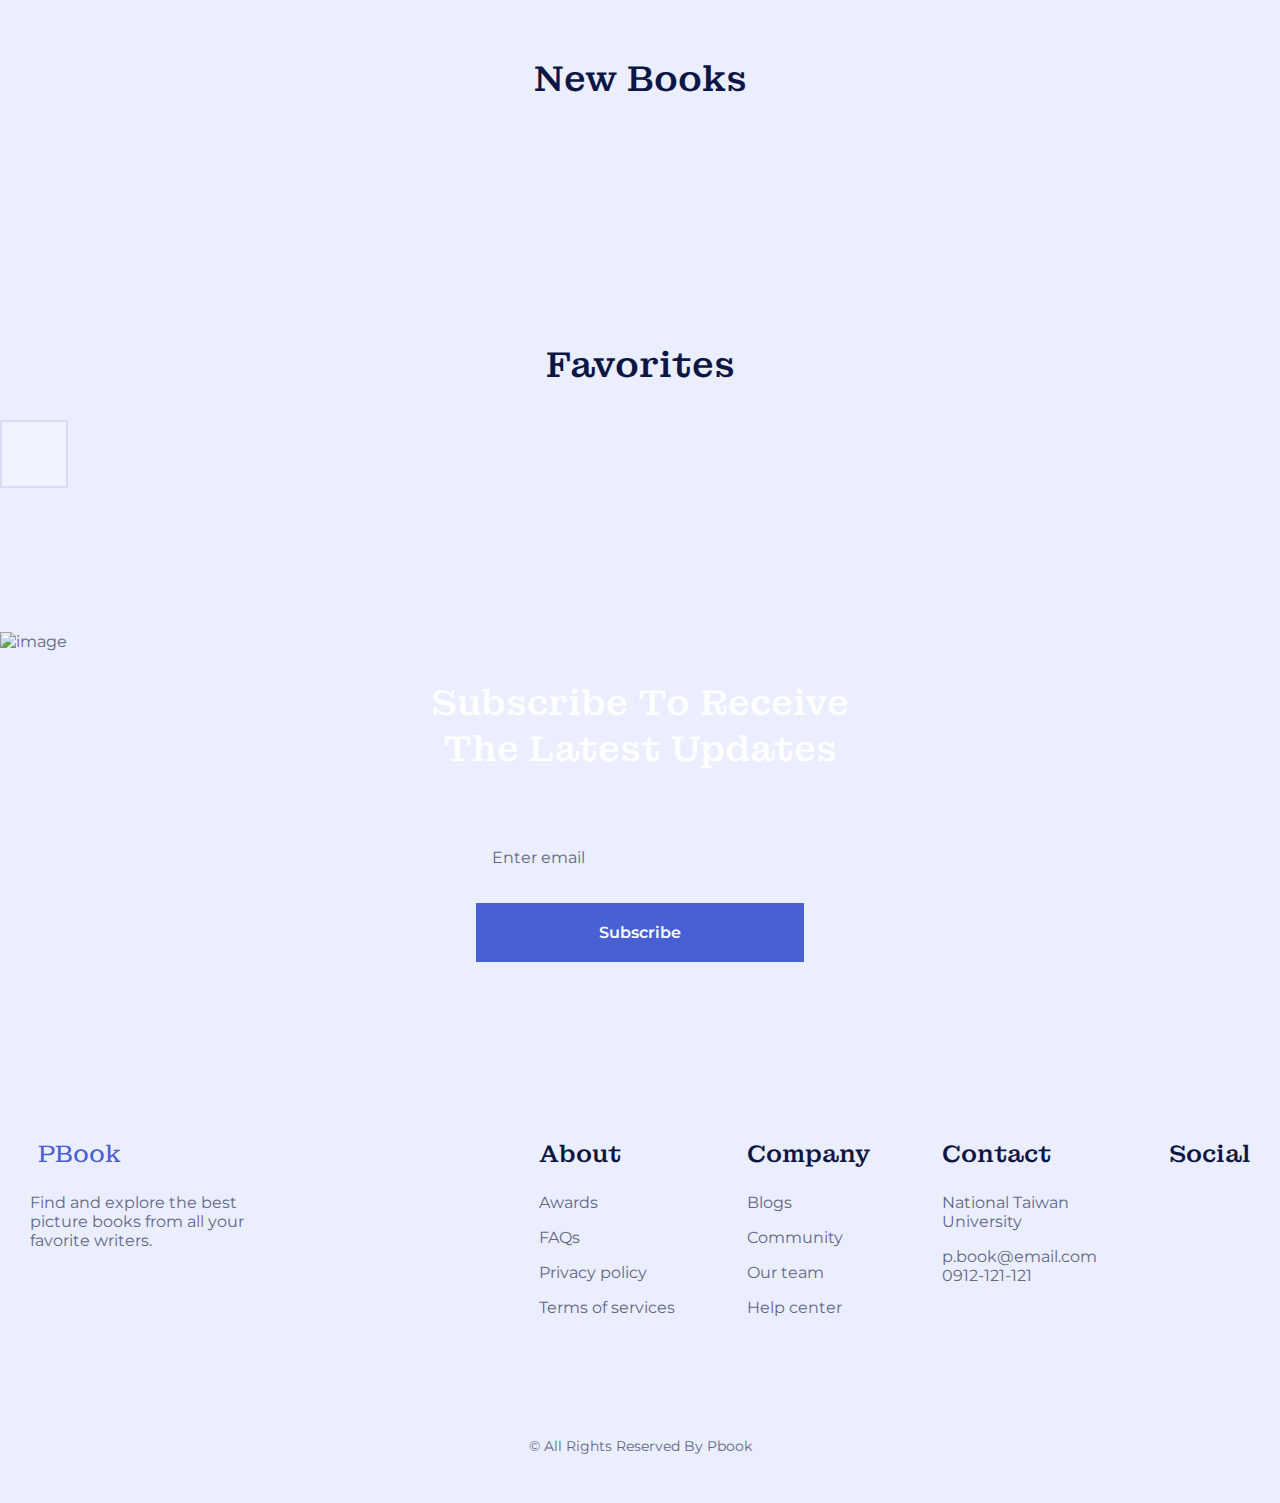
==== commit 0bff3a0e: "My local changes to index.html" ====
--- a/responsive-book-website/assets/index.html
+++ b/responsive-book-website/assets/index.html
@@ -23,7 +23,7 @@
       <header class="header" id="header">
          <nav class="nav container">
             <a href="#" class="nav__logo">
-               <i class="ri-book-3-line"></i> PBook Collection
+               <i class="ri-book-3-line"></i> PBook Review
             </a>
             
             <div class="nav__menu">
@@ -250,7 +250,7 @@
          <!-- Book Details Modal -->
          <div id="book-details-modal" class="modal">
             <div class="modal-content">
-              <span class="close" id="close-modal">&times;</span>
+              <span class="close" id="close-book-details">&times;</span>
               <div class="modal-body">
                 <img id="book-image" src="" alt="Book Image" />
                 <div class="book-details">
@@ -263,430 +263,40 @@
             </div>
           </div>
 
+           <!-- ZOOM Modal -->
+         <div id="zoom-modal" class="modal">
+            <div class="modal-content">
+              <span class="close" id="close-zoom">&times;</span>
+              <div class="zoom">
+                <img id="zoom" />
+              </div>
+            </div>
+          </div>
+
+
          <!--==================== NEW BOOKS ====================-->
          <section class="new section" id="new">
-            <h2 class="section__title">
-               New Books
-            </h2>
-
+            <h2 class="section__title">New Books</h2>
             <div class="new__container container">
-               <div class="new__swiper swiper">
-                  <div class="swiper-wrapper">
-                     <a href="#" class="new__card swiper-slide">
-                        <img src="img/book-1.png" alt="image" class="new__img">
-
-                        <div>
-                           <h2 class="new__title">New Book</h2>
-                           <div class="new__book">
-                              <span class="new__author">author_name</span>
-                              <!-- <span class="new__price">$14.99</span> -->
-                           </div>
-   
-                           <!-- <div class="new__stars"> -->
-                              <!-- <i class="ri-star-fill"></i>
-                              <i class="ri-star-fill"></i>
-                              <i class="ri-star-fill"></i>
-                              <i class="ri-star-fill"></i>
-                              <i class="ri-star-half-fill"></i> -->
-                           <!-- </div> -->
-                        </div>
-                     </a>
-
-                     <a href="#" class="new__card swiper-slide">
-                        <img src="img/book-2.png" alt="image" class="new__img">
-
-                        <div>
-                           <h2 class="new__title">New Book</h2>
-                           <div class="new__book">
-                              <span class="new__author">author_name</span>
-                              <!-- <span class="new__price">$14.99</span> -->
-                           </div>
-   
-                           <!-- <div class="new__stars">
-                              <i class="ri-star-fill"></i>
-                              <i class="ri-star-fill"></i>
-                              <i class="ri-star-fill"></i>
-                              <i class="ri-star-fill"></i>
-                              <i class="ri-star-half-fill"></i>
-                           </div> -->
-                        </div>
-                     </a>
-
-                     <a href="#" class="new__card swiper-slide">
-                        <img src="img/book-3.png" alt="image" class="new__img">
-
-                        <div>
-                           <h2 class="new__title">New Book</h2>
-                           <div class="new__book">
-                              <span class="new__author">author_name</span>
-                              <!-- <span class="new__price">$14.99</span> -->
-                           </div>
-   
-                           <!-- <div class="new__stars">
-                              <i class="ri-star-fill"></i>
-                              <i class="ri-star-fill"></i>
-                              <i class="ri-star-fill"></i>
-                              <i class="ri-star-fill"></i>
-                              <i class="ri-star-half-fill"></i>
-                           </div> -->
-                        </div>
-                     </a>
-
-                     <a href="#" class="new__card swiper-slide">
-                        <img src="img/book-4.png" alt="image" class="new__img">
-
-                        <div>
-                           <h2 class="new__title">New Book</h2>
-                           <div class="new__book">
-                              <span class="new__author">author_name</span>
-                              <!-- <span class="new__price">$14.99</span> -->
-                           </div>
-   
-                           <!-- <div class="new__stars">
-                              <i class="ri-star-fill"></i>
-                              <i class="ri-star-fill"></i>
-                              <i class="ri-star-fill"></i>
-                              <i class="ri-star-fill"></i>
-                              <i class="ri-star-half-fill"></i>
-                           </div> -->
-                        </div>
-                     </a>
-
-                     <a href="#" class="new__card swiper-slide">
-                        <img src="img/book-5.png" alt="image" class="new__img">
-
-                        <div>
-                           <h2 class="new__title">New Book</h2>
-                           <div class="new__book">
-                              <span class="new__author">author_name</span>
-                              <!-- <span class="new__price">$14.99</span> -->
-                           </div>
-   
-                           <!-- <div class="new__stars">
-                              <i class="ri-star-fill"></i>
-                              <i class="ri-star-fill"></i>
-                              <i class="ri-star-fill"></i>
-                              <i class="ri-star-fill"></i>
-                              <i class="ri-star-half-fill"></i>
-                           </div> -->
-                        </div>
-                     </a>
-
-                     <a href="#" class="new__card swiper-slide">
-                        <img src="img/book-6.png" alt="image" class="new__img">
-
-                        <div>
-                           <h2 class="new__title">New Book</h2>
-                           <div class="new__book">
-                              <span class="new__author">author_name</span>
-                              <!-- <span class="new__price">$14.99</span> -->
-                           </div>
-<!--    
-                           <div class="new__stars">
-                              <i class="ri-star-fill"></i>
-                              <i class="ri-star-fill"></i>
-                              <i class="ri-star-fill"></i>
-                              <i class="ri-star-fill"></i>
-                              <i class="ri-star-half-fill"></i>
-                           </div> -->
-                        </div>
-                     </a>
-
-                     <a href="#" class="new__card swiper-slide">
-                        <img src="img/book-7.png" alt="image" class="new__img">
-
-                        <div>
-                           <h2 class="new__title">New Book</h2>
-                           <div class="new__book">
-                              <span class="new__author">author_name</span>
-                              <!-- <span class="new__price">$14.99</span> -->
-                           </div>
-   
-                           <!-- <div class="new__stars">
-                              <i class="ri-star-fill"></i>
-                              <i class="ri-star-fill"></i>
-                              <i class="ri-star-fill"></i>
-                              <i class="ri-star-fill"></i>
-                              <i class="ri-star-half-fill"></i>
-                           </div> -->
-                        </div>
-                     </a>
-
-                     <a href="#" class="new__card swiper-slide">
-                        <img src="img/book-8.png" alt="image" class="new__img">
-
-                        <div>
-                           <h2 class="new__title">New Book</h2>
-                           <div class="new__book">
-                              <span class="new__author">author_name</span>
-                              <!-- <span class="new__price">$14.99</span> -->
-                           </div>
-<!--    
-                           <div class="new__stars">
-                              <i class="ri-star-fill"></i>
-                              <i class="ri-star-fill"></i>
-                              <i class="ri-star-fill"></i>
-                              <i class="ri-star-fill"></i>
-                              <i class="ri-star-half-fill"></i>
-                           </div> -->
-                        </div>
-                     </a>
-
-                     <a href="#" class="new__card swiper-slide">
-                        <img src="img/book-9.png" alt="image" class="new__img">
-
-                        <div>
-                           <h2 class="new__title">New Book</h2>
-                           <div class="new__book">
-                              <span class="new__author">author_name</span>
-                              <!-- <span class="new__price">$14.99</span> -->
-                           </div>
-   
-                           <!-- <div class="new__stars">
-                              <i class="ri-star-fill"></i>
-                              <i class="ri-star-fill"></i>
-                              <i class="ri-star-fill"></i>
-                              <i class="ri-star-fill"></i>
-                              <i class="ri-star-half-fill"></i>
-                           </div> -->
-                        </div>
-                     </a>
-
-                     <a href="#" class="new__card swiper-slide">
-                        <img src="img/book-10.png" alt="image" class="new__img">
-
-                        <div>
-                           <h2 class="new__title">New Book</h2>
-                           <div class="new__book">
-                              <span class="new__author">author_name</span>
-                              <!-- <span class="new__price">$14.99</span> -->
-                           </div>
-   
-                           <!-- <div class="new__stars">
-                              <i class="ri-star-fill"></i>
-                              <i class="ri-star-fill"></i>
-                              <i class="ri-star-fill"></i>
-                              <i class="ri-star-fill"></i>
-                              <i class="ri-star-half-fill"></i>
-                           </div> -->
-                        </div>
-                     </a>
-                  </div>
-               </div>
-
-               <div class="new__swiper swiper">
-                  <div class="swiper-wrapper">
-                     <a href="#" class="new__card swiper-slide">
-                        <img src="img/book-10.png" alt="image" class="new__img">
-
-                        <div>
-                           <h2 class="new__title">New Book</h2>
-                           <div class="new__book">
-                              <span class="new__author">author_name</span>
-                              <!-- <span class="new__price">$14.99</span> -->
-                           </div>
-   
-                           <!-- <div class="new__stars">
-                              <i class="ri-star-fill"></i>
-                              <i class="ri-star-fill"></i>
-                              <i class="ri-star-fill"></i>
-                              <i class="ri-star-fill"></i>
-                              <i class="ri-star-half-fill"></i>
-                           </div> -->
-                        </div>
-                     </a>
-
-                     <a href="#" class="new__card swiper-slide">
-                        <img src="img/book-9.png" alt="image" class="new__img">
-
-                        <div>
-                           <h2 class="new__title">New Book</h2>
-                           <div class="new__book">
-                              <span class="new__author">author_name</span>
-                              <!-- <span class="new__price">$14.99</span> -->
-                           </div>
-   
-                           <!-- <div class="new__stars">
-                              <i class="ri-star-fill"></i>
-                              <i class="ri-star-fill"></i>
-                              <i class="ri-star-fill"></i>
-                              <i class="ri-star-fill"></i>
-                              <i class="ri-star-half-fill"></i>
-                           </div> -->
-                        </div>
-                     </a>
-
-                     <a href="#" class="new__card swiper-slide">
-                        <img src="img/book-8.png" alt="image" class="new__img">
-
-                        <div>
-                           <h2 class="new__title">New Book</h2>
-                           <div class="new__book">
-                              <span class="new__author">author_name</span>
-                              <!-- <span class="new__price">$14.99</span> -->
-                           </div>
-   
-                           <!-- <div class="new__stars">
-                              <i class="ri-star-fill"></i>
-                              <i class="ri-star-fill"></i>
-                              <i class="ri-star-fill"></i>
-                              <i class="ri-star-fill"></i>
-                              <i class="ri-star-half-fill"></i>
-                           </div> -->
-                        </div>
-                     </a>
-
-                     <a href="#" class="new__card swiper-slide">
-                        <img src="img/book-7.png" alt="image" class="new__img">
-
-                        <div>
-                           <h2 class="new__title">New Book</h2>
-                           <div class="new__book">
-                              <span class="new__author">author_name</span>
-                              <!-- <span class="new__price">$14.99</span> -->
-                           </div>
-   
-                           <!-- <div class="new__stars">
-                              <i class="ri-star-fill"></i>
-                              <i class="ri-star-fill"></i>
-                              <i class="ri-star-fill"></i>
-                              <i class="ri-star-fill"></i>
-                              <i class="ri-star-half-fill"></i>
-                           </div> -->
-                        </div>
-                     </a>
-
-                     <a href="#" class="new__card swiper-slide">
-                        <img src="img/book-6.png" alt="image" class="new__img">
-
-                        <div>
-                           <h2 class="new__title">New Book</h2>
-                           <div class="new__book">
-                              <span class="new__author">author_name</span>
-                              <!-- <span class="new__price">$14.99</span> -->
-                           </div>
-   
-                           <!-- <div class="new__stars">
-                              <i class="ri-star-fill"></i>
-                              <i class="ri-star-fill"></i>
-                              <i class="ri-star-fill"></i>
-                              <i class="ri-star-fill"></i>
-                              <i class="ri-star-half-fill"></i>
-                           </div> -->
-                        </div>
-                     </a>
-
-                     <a href="#" class="new__card swiper-slide">
-                        <img src="img/book-5.png" alt="image" class="new__img">
-
-                        <div>
-                           <h2 class="new__title">New Book</h2>
-                           <div class="new__book">
-                              <span class="new__author">author_name</span>
-                              <!-- <span class="new__price">$14.99</span> -->
-                           </div>
-   
-                           <!-- <div class="new__stars">
-                              <i class="ri-star-fill"></i>
-                              <i class="ri-star-fill"></i>
-                              <i class="ri-star-fill"></i>
-                              <i class="ri-star-fill"></i>
-                              <i class="ri-star-half-fill"></i>
-                           </div> -->
-                        </div>
-                     </a>
-
-                     <a href="#" class="new__card swiper-slide">
-                        <img src="img/book-4.png" alt="image" class="new__img">
-
-                        <div>
-                           <h2 class="new__title">New Book</h2>
-                           <div class="new__book">
-                              <span class="new__author">author_name</span>
-                              <!-- <span class="new__price">$14.99</span> -->
-                           </div>
-   
-                           <!-- <div class="new__stars">
-                              <i class="ri-star-fill"></i>
-                              <i class="ri-star-fill"></i>
-                              <i class="ri-star-fill"></i>
-                              <i class="ri-star-fill"></i>
-                              <i class="ri-star-half-fill"></i>
-                           </div> -->
-                        </div>
-                     </a>
-
-                     <a href="#" class="new__card swiper-slide">
-                        <img src="img/book-3.png" alt="image" class="new__img">
-
-                        <div>
-                           <h2 class="new__title">New Book</h2>
-                           <div class="new__book">
-                              <span class="new__author">author_name</span>
-                              <!-- <span class="new__price">$14.99</span> -->
-                           </div>
-   
-                           <!-- <div class="new__stars">
-                              <i class="ri-star-fill"></i>
-                              <i class="ri-star-fill"></i>
-                              <i class="ri-star-fill"></i>
-                              <i class="ri-star-fill"></i>
-                              <i class="ri-star-half-fill"></i>
-                           </div> -->
-                        </div>
-                     </a>
-
-                     <a href="#" class="new__card swiper-slide">
-                        <img src="img/book-2.png" alt="image" class="new__img">
-
-                        <div>
-                           <h2 class="new__title">New Book</h2>
-                           <div class="new__book">
-                              <span class="new__author">author_name</span>
-                              <!-- <span class="new__price">$14.99</span> -->
-                           </div>
-   
-                           <!-- <div class="new__stars">
-                              <i class="ri-star-fill"></i>
-                              <i class="ri-star-fill"></i>
-                              <i class="ri-star-fill"></i>
-                              <i class="ri-star-fill"></i>
-                              <i class="ri-star-half-fill"></i>
-                           </div> -->
-                        </div>
-                     </a>
-
-                     <a href="#" class="new__card swiper-slide">
-                        <img src="img/book-1.png" alt="image" class="new__img">
-
-                        <div>
-                           <h2 class="new__title">New Book</h2>
-                           <div class="new__book">
-                              <span class="new__author">author_name</span>
-                              <!-- <span class="new__price">$14.99</span> -->
-                           </div>
-   
-                           <!-- <div class="new__stars">
-                              <i class="ri-star-fill"></i>
-                              <i class="ri-star-fill"></i>
-                              <i class="ri-star-fill"></i>
-                              <i class="ri-star-fill"></i>
-                              <i class="ri-star-half-fill"></i>
-                           </div> -->
-                        </div>
-                     </a>
-                  </div>
-               </div>
+              <div class="new__swiper swiper">
+                <div class="swiper-wrapper">
+                  <!-- New books will be dynamically inserted here -->
+                </div>
+              </div>
+            </div>
+          </section>
+
+           <!--==================== LIKED BOOKS ====================-->
+         <section class="liked section" id="liked-books">
+            <h2 class="section__title">Favorites</h2>
+            <div id="liked-books-container">
+                <article class="like__card liked-book" data-book-id="${book.id}">
+                    </article>
             </div>
          </section>
 
-         <!--==================== LIKED BOOKS ====================-->
-         <section class="liked section" id="liked-books">
-            <h2 class="section__title">Liked Books</h2>
-            <div id="liked-books-container">
-               <!-- List of liked books will be dynamically added here -->
-            </div>
-         </section>
+        
+
 
          <!--==================== JOIN ====================-->
          <section class="join section">
--- a/responsive-book-website/assets/css/styles.css
+++ b/responsive-book-website/assets/css/styles.css
@@ -517,6 +517,12 @@
   z-index: 1000; /* 保证在最上层 */
 }
 
+.see-more-button {
+  position: absolute;
+  bottom: 3rem;  /* Position from bottom */
+  right: 5rem;  /* Position from right */
+}
+
 .modal img {
   max-width: 80%;
   max-height: 80%;
@@ -643,6 +649,7 @@
 /*=============== NEW ===============*/
 .new__card {
   display: flex;
+  flex-direction: column;
   align-items: center;
   column-gap: 2.5rem;
   background-color: var(--container-color);
@@ -663,6 +670,11 @@
 .new__title {
   font-size: var(--h2-font-size);
   margin-bottom: .5rem;
+  align-items: center;
+}
+
+.new__date {
+  color: var(--title-color);
 }
 
 .new_book {
@@ -676,16 +688,57 @@
   color: var(--title-color);
 }
 
-/* .new__price {
-  font-size: var(--small-font-size);
-  text-decoration: line-through;
-} */
-
 .new__stars {
   color: var(--first-color);
 }
 
 .new__swiper:nth-child(1) {
+  margin-bottom: 2rem;
+}
+
+/*=============== LIKE ===============*/
+#liked-books-container {
+  display: flex;
+  flex-wrap: wrap; /* Allow items to wrap onto multiple lines */
+}
+
+.like__card {
+  position: relative;
+  text-align: center;
+  background-color: var(--container-color);
+  padding: 2rem;
+  overflow: hidden;
+  border: 2px solid var(--border-color);
+  transition: border .4s, background-color .4s;
+}
+
+.like__card:hover {
+  border: 2px solid var(--text-color);
+}
+
+.like__img {
+  width: 100px;
+}
+
+.like__title {
+  font-size: var(--h2-font-size);
+  margin-bottom: .5rem;
+  align-items: center;
+}
+
+.like_book {
+  display: flex;
+  align-items: center;
+  column-gap: .75rem;
+  margin-bottom: .75rem;
+}
+
+.like__author {
+  color: var(--title-color);
+}
+
+
+.like__swiper:nth-child(1) {
   margin-bottom: 2rem;
 }
 
@@ -735,33 +788,6 @@
 }
 
 /*=============== TESTIMONIAL ===============*/
-.testimonial__card {
-  text-align: center;
-  background-color: var(--container-color);
-  padding: 2rem 3rem 2.5rem;
-  border: 2px solid var(--border-color);
-  transition: border .4s, background-color .4s;
-}
-
-.testimonial__img {
-  width: 100px;
-  border-radius: 50%;
-  margin: 0 auto 1.5rem;
-}
-
-.testimonial__title {
-  font-size: var(--h2-font-size);
-  margin-bottom: .75rem;
-}
-
-.testimonial__description {
-  font-size: var(--small-font-size);
-  margin-bottom: 1.25rem;
-}
-
-.testimonial__stars {
-  color: var(--first-color);
-}
 
 /*=============== FOOTER ===============*/
 .footer {
@@ -876,7 +902,7 @@
   display: none;
   position: fixed;
   z-index: 1;
-  padding-top: 60px;
+  padding-top: 100px; /* Add more space at the top */
   left: 0;
   top: 0;
   width: 100%;
@@ -966,6 +992,8 @@
     width: 390px;
   }
 
+
+
   .testimonial__card {
     width: 320px;
   }
@@ -1106,6 +1134,7 @@
   .new__container {
     padding-top: 2rem;
   }
+
   .new__card {
     padding: 1.5rem;
   }
